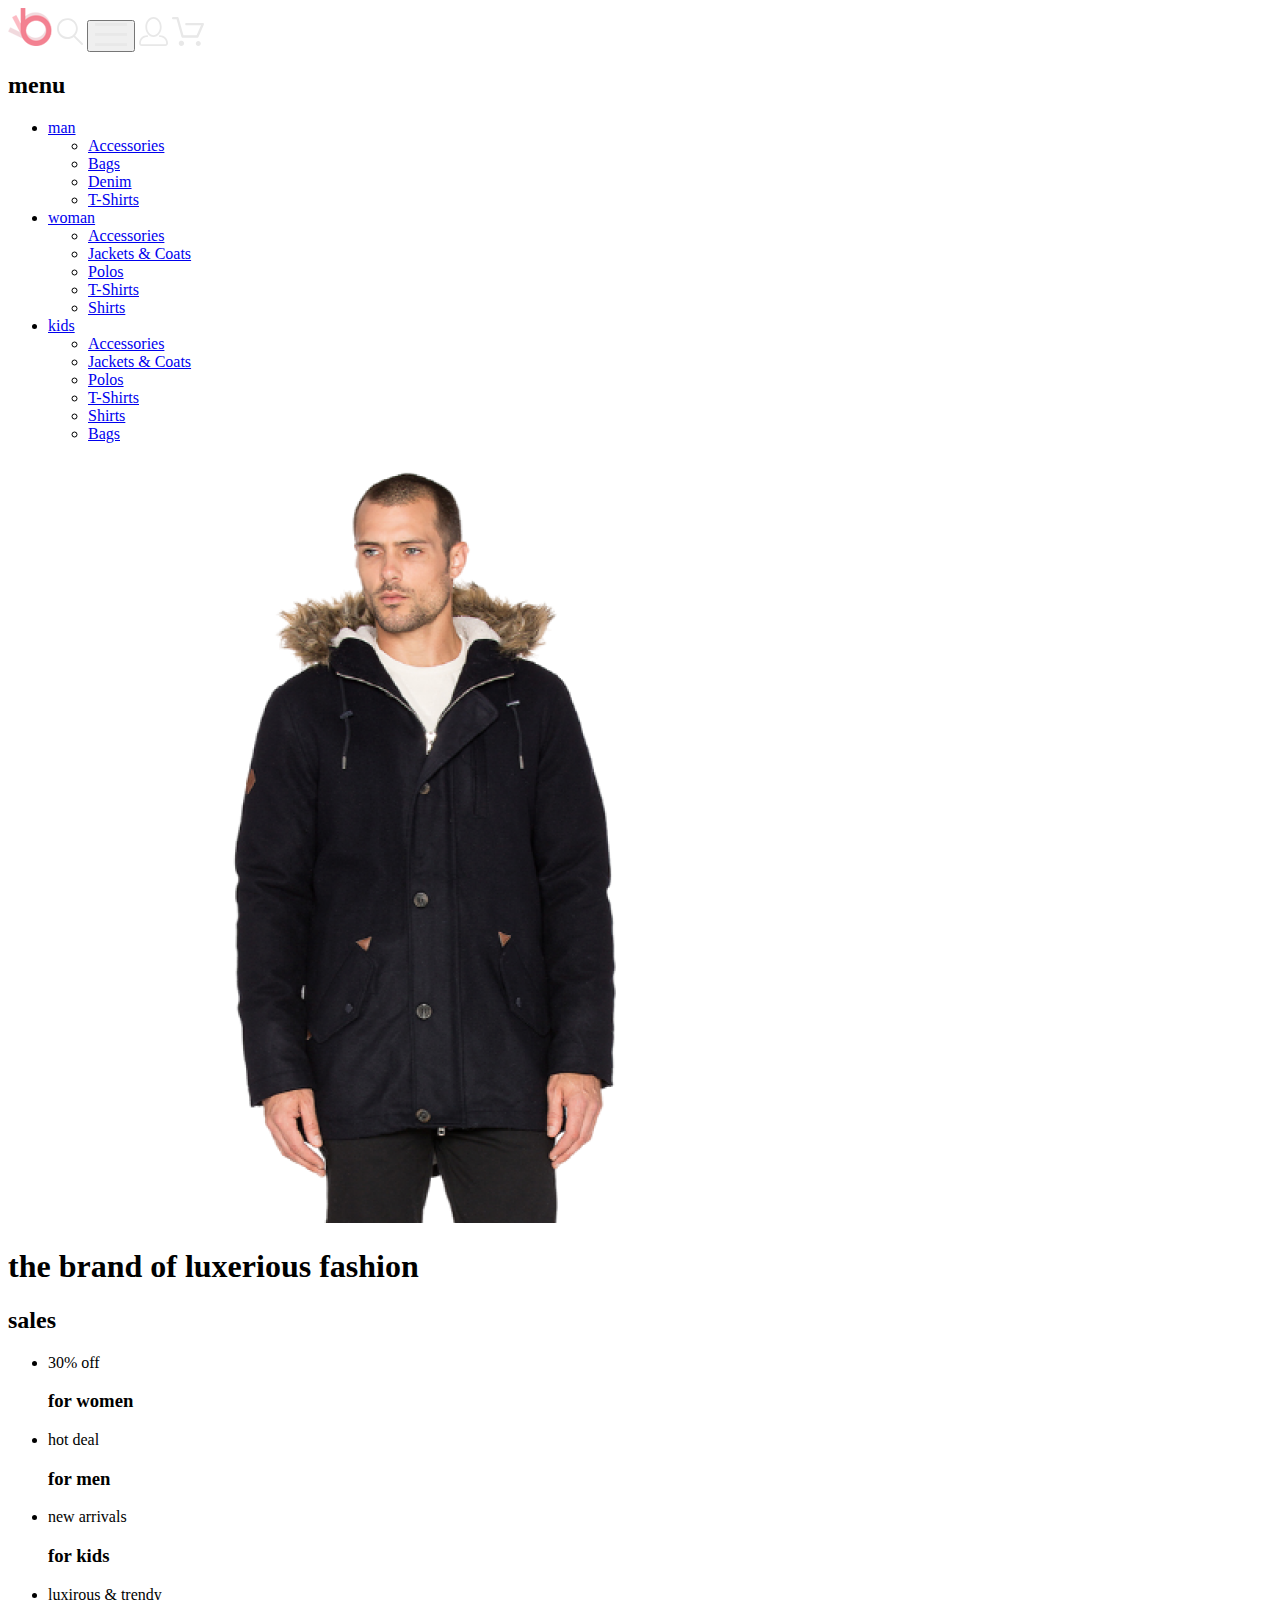
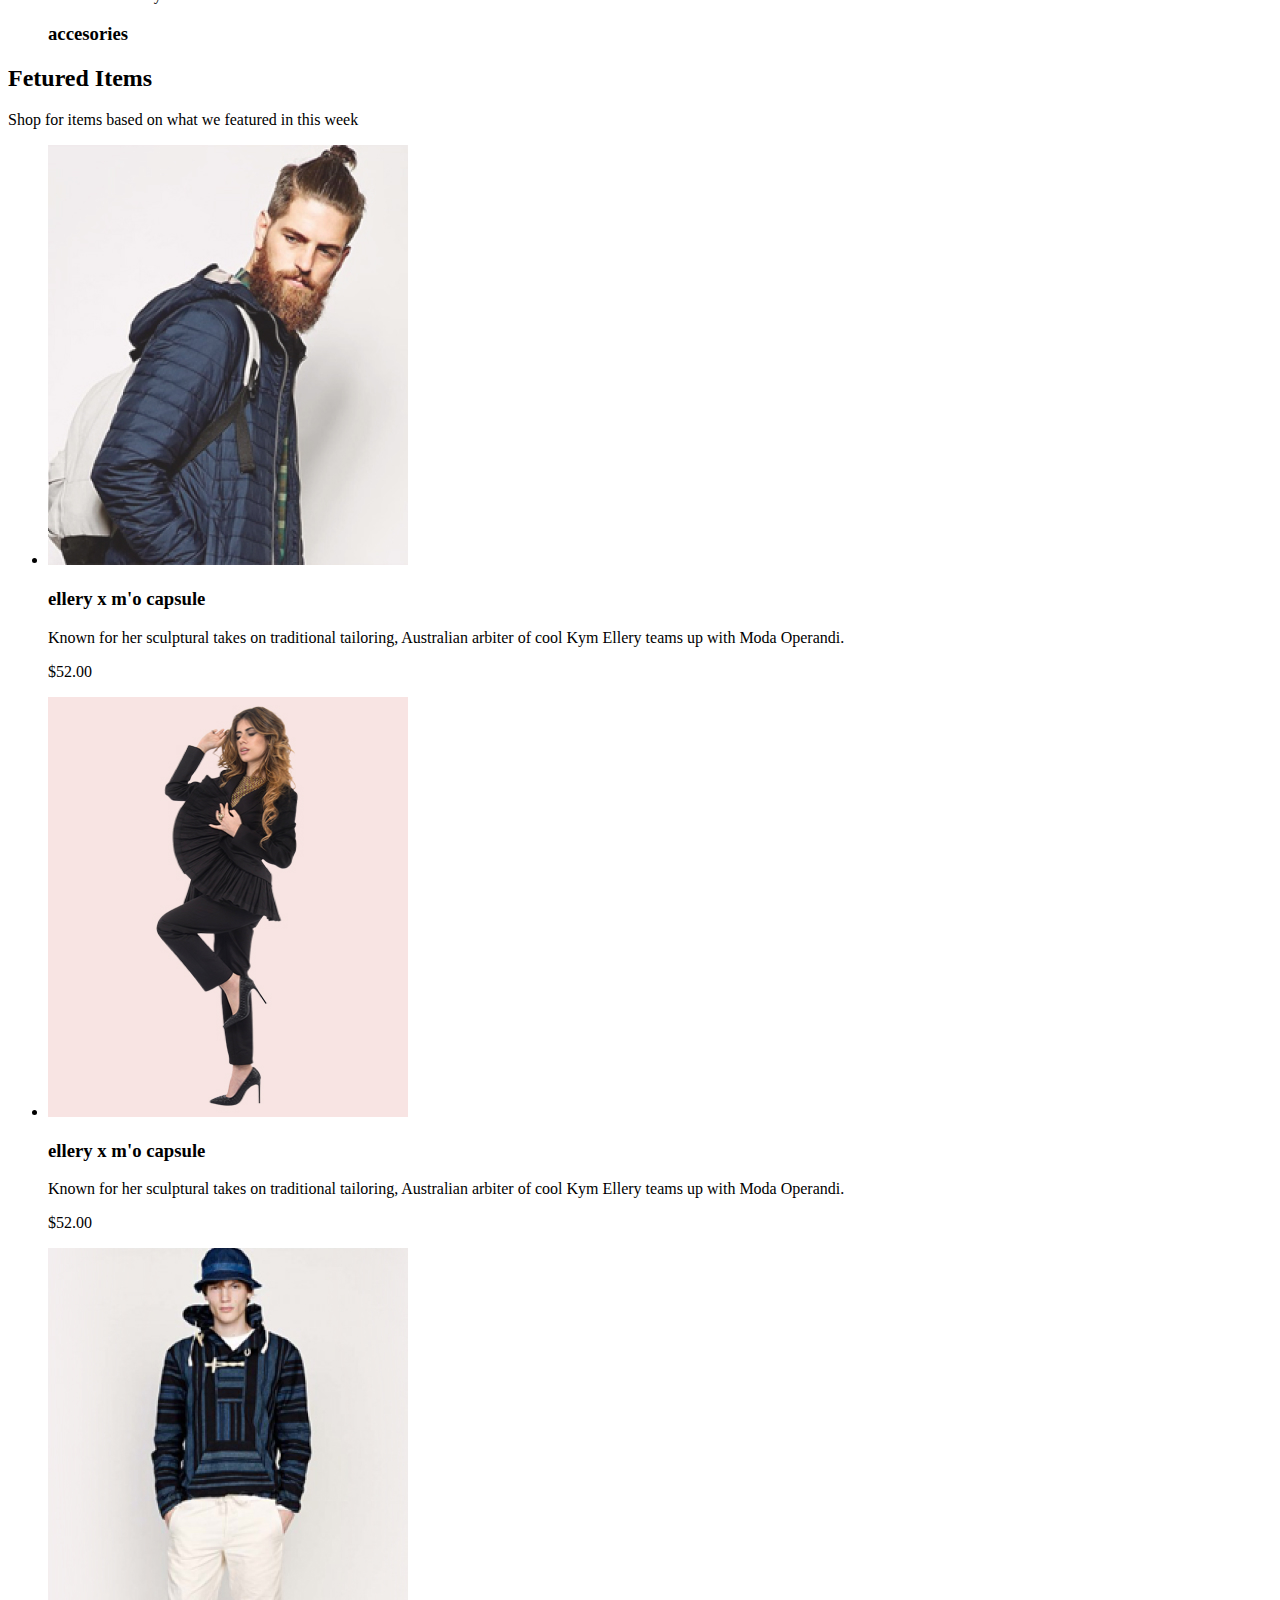
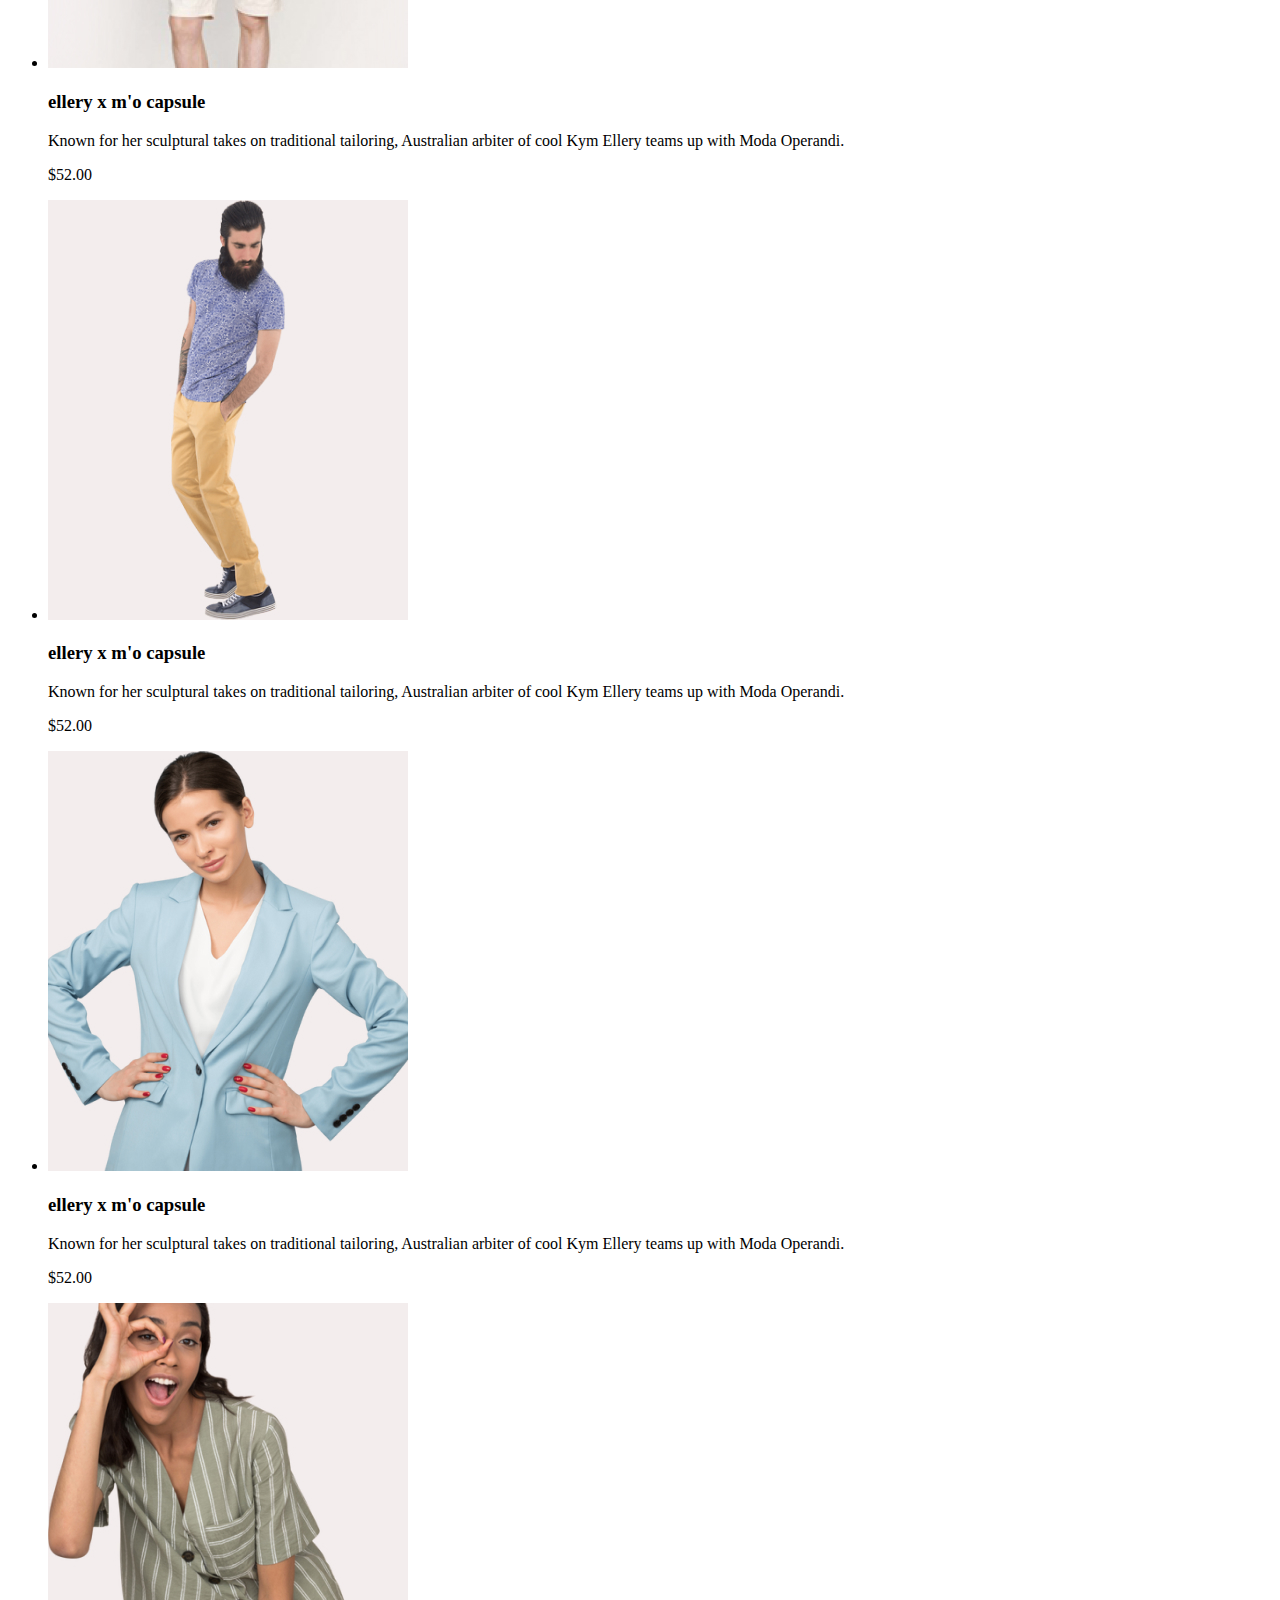
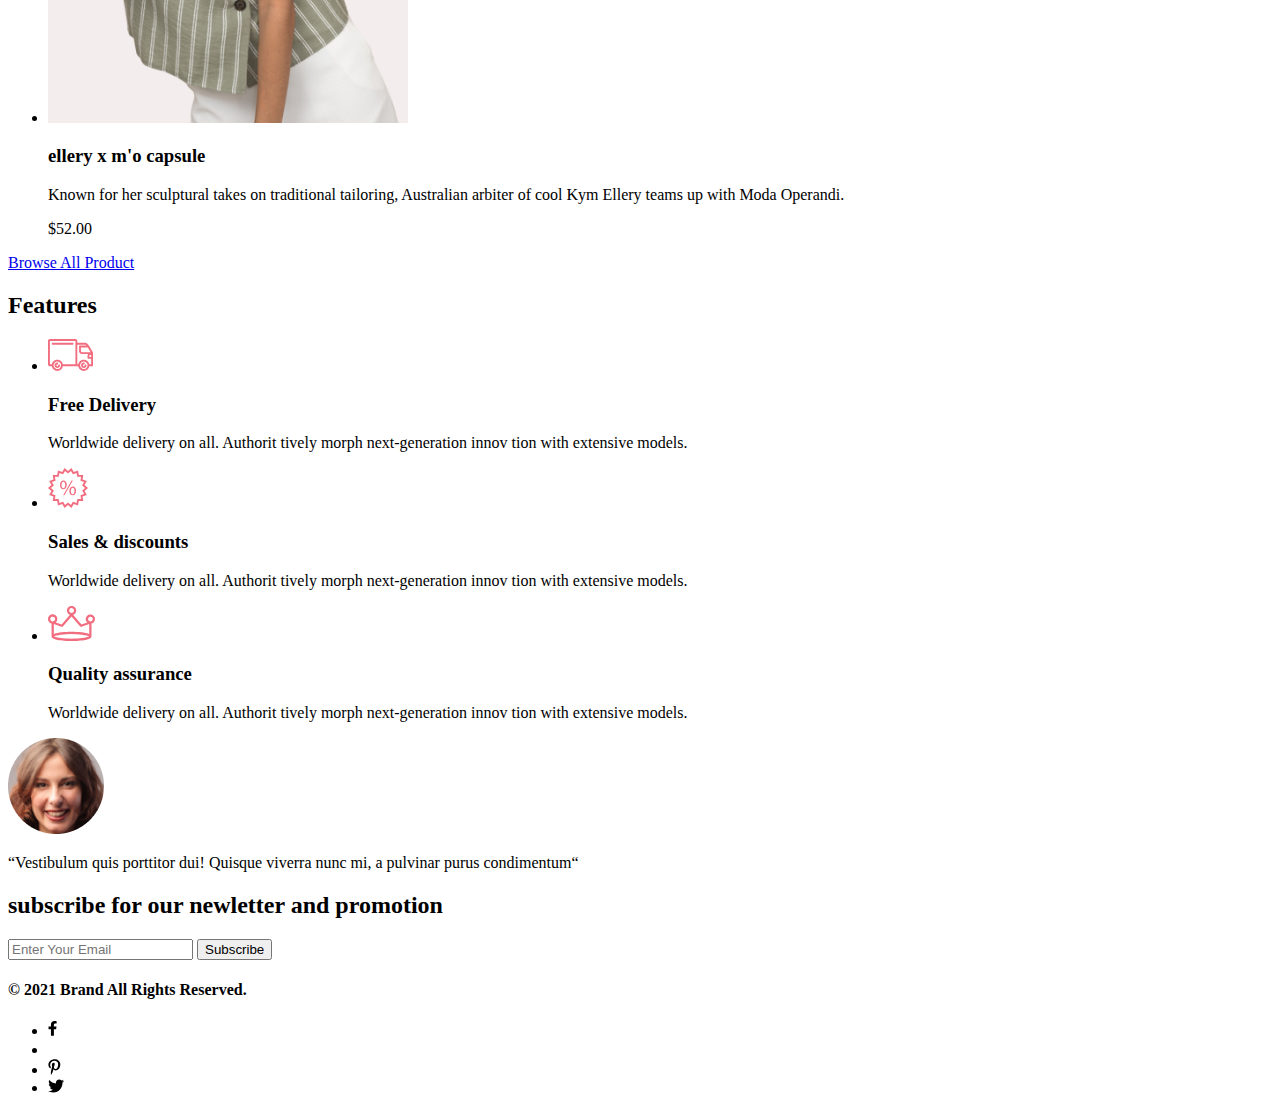
==== index.html @ 18d840ec "add html to index.html" ====
<!DOCTYPE html>
<html lang="en">
<head>
    <meta charset="UTF-8">
    <meta http-equiv="X-UA-Compatible" content="IE=edge">
    <meta name="viewport" content="width=device-width, initial-scale=1.0">
    <title>Document</title>
</head>
<body>

    <header>
        <a href="#"><img src="./img/main_logo.png" alt="logo"></a>
        <img src="./img/search-logo.svg" alt="loupe">
        <button><img src="./img/burger_logo.svg" alt="burger"></button>
        <a href="#"><img src="./img/person_logo.svg" alt="person"></a>
        <a href="#"><img src="./img/basket_logo.svg" alt="basket"></a>
        <nav>
            <h2>menu</h2>
            <ul>
                <li>
                    <a href="#">man</a>
                    <ul>
                        <li><a href="#">Accessories</a></li>
                        <li><a href="#">Bags</a></li>
                        <li><a href="#">Denim</a></li>
                        <li><a href="#">T-Shirts</a></li>
                    </ul>
                </li>
                <li>
                    <a href="#">woman</a>
                    <ul>
                        <li><a href="#">Accessories</a></li>
                        <li><a href="#">Jackets & Coats</a></li>
                        <li><a href="#">Polos</a></li>
                        <li><a href="#">T-Shirts</a></li>
                        <li><a href="#">Shirts</a></li>
                    </ul>
                </li>
                <li>
                    <a href="#">kids</a>
                    <ul>
                        <li><a href="#">Accessories</a></li>
                        <li><a href="#">Jackets & Coats</a></li>
                        <li><a href="#">Polos</a></li>
                        <li><a href="#">T-Shirts</a></li>
                        <li><a href="#">Shirts</a></li>
                        <li><a href="#">Bags</a></li>
                    </ul>
                </li>
            </ul>
        </nav>
    </header>

    <main>
        <section>
            <img src="./img/some_man.png" alt="man">
            <h1>the brand of luxerious fashion</h1>
        </section>
        <section>
            <h2>sales</h2>
            <ul>
                <li>
                    <p>30% off</p>
                    <h3>for women</h3>
                </li>
                <li>
                    <p>hot deal</p>
                    <h3>for men</h3>
                </li>
                <li>
                    <p>new arrivals</p>
                    <h3>for kids</h3>
                </li>
                <li>
                    <p>luxirous & trendy</p>
                    <h3>accesories</h3>
                </li>
            </ul>
        </section>
        <section>
            <h2>Fetured Items</h2>
            <p>Shop for items based on what we featured in this week</p>
            <ul>
                <li>
                    <img src="./img/product-1.jpeg" alt="product-1">
                    <h3>ellery x m'o capsule</h3>
                    <p>Known for her sculptural takes on traditional tailoring, Australian arbiter of cool Kym Ellery teams up with Moda Operandi.</p>
                    <p>$52.00</p>
                </li>
                <li>
                    <img src="./img/product-2.jpeg" alt="product-2">
                    <h3>ellery x m'o capsule</h3>
                    <p>Known for her sculptural takes on traditional tailoring, Australian arbiter of cool Kym Ellery teams up with Moda Operandi.</p>
                    <p>$52.00</p>
                </li>
                <li>
                    <img src="./img/product-3.jpeg" alt="product-3">
                    <h3>ellery x m'o capsule</h3>
                    <p>Known for her sculptural takes on traditional tailoring, Australian arbiter of cool Kym Ellery teams up with Moda Operandi.</p>
                    <p>$52.00</p>
                </li>
                <li>
                    <img src="./img/product-4.jpeg" alt="product-4">
                    <h3>ellery x m'o capsule</h3>
                    <p>Known for her sculptural takes on traditional tailoring, Australian arbiter of cool Kym Ellery teams up with Moda Operandi.</p>
                    <p>$52.00</p>
                </li>
                <li>
                    <img src="./img/product-5.jpeg" alt="product-5">
                    <h3>ellery x m'o capsule</h3>
                    <p>Known for her sculptural takes on traditional tailoring, Australian arbiter of cool Kym Ellery teams up with Moda Operandi.</p>
                    <p>$52.00</p>
                </li>
                <li>
                    <img src="./img/product-6.jpeg" alt="product-6">
                    <h3>ellery x m'o capsule</h3>
                    <p>Known for her sculptural takes on traditional tailoring, Australian arbiter of cool Kym Ellery teams up with Moda Operandi.</p>
                    <p>$52.00</p>
                </li>
            </ul>
            <a href="#">Browse All Product</a>
        </section>
        <section>
            <h2>Features</h2>
            <ul>
                <li>
                    <img src="./img/feature-1.svg" alt="feature-1">
                    <h3>Free Delivery</h3>
                    <p>Worldwide delivery on all. Authorit tively morph next-generation innov tion with extensive models.</p>
                </li>
                <li>
                    <img src="./img/feature-2.svg" alt="feature-2">
                    <h3>Sales & discounts</h3>
                    <p>Worldwide delivery on all. Authorit tively morph next-generation innov tion with extensive models.</p>
                </li>
                <li>
                    <img src="./img/feature-3.svg" alt="feature-3">
                    <h3>Quality assurance</h3>
                    <p>Worldwide delivery on all. Authorit tively morph next-generation innov tion with extensive models.</p>
                </li>
            </ul>
        </section>



    </main>

    <footer>
        <img src="./img/some-woman.png" alt="woman">
        <p>“Vestibulum quis porttitor dui! Quisque viverra nunc mi, a pulvinar purus condimentum“</p>
        <h2>subscribe for our newletter and promotion</h2>
        <form action="">
            <input type="e-mail" placeholder="Enter Your Email">
            <button>Subscribe</button>
        </form>
        <h4>© 2021  Brand  All Rights Reserved.</h4>
        <ul>
            <li>
                <a href="#"><img src="./img/fb-logo.svg" alt="facebook"></a>
            </li>
            <li>
                <a href="#"><img src="./img/inst-logo.svg" alt="instagram"></a>
            </li>
            <li>
                <a href="#"><img src="./img/pinterest-logo.svg" alt="pinterest"></a>
            </li>
            <li>
                <a href="#"><img src="./img/twitter-logo.svg" alt="tweetter"></a>
            </li>
        </ul>
    </footer>
</body>
</html>
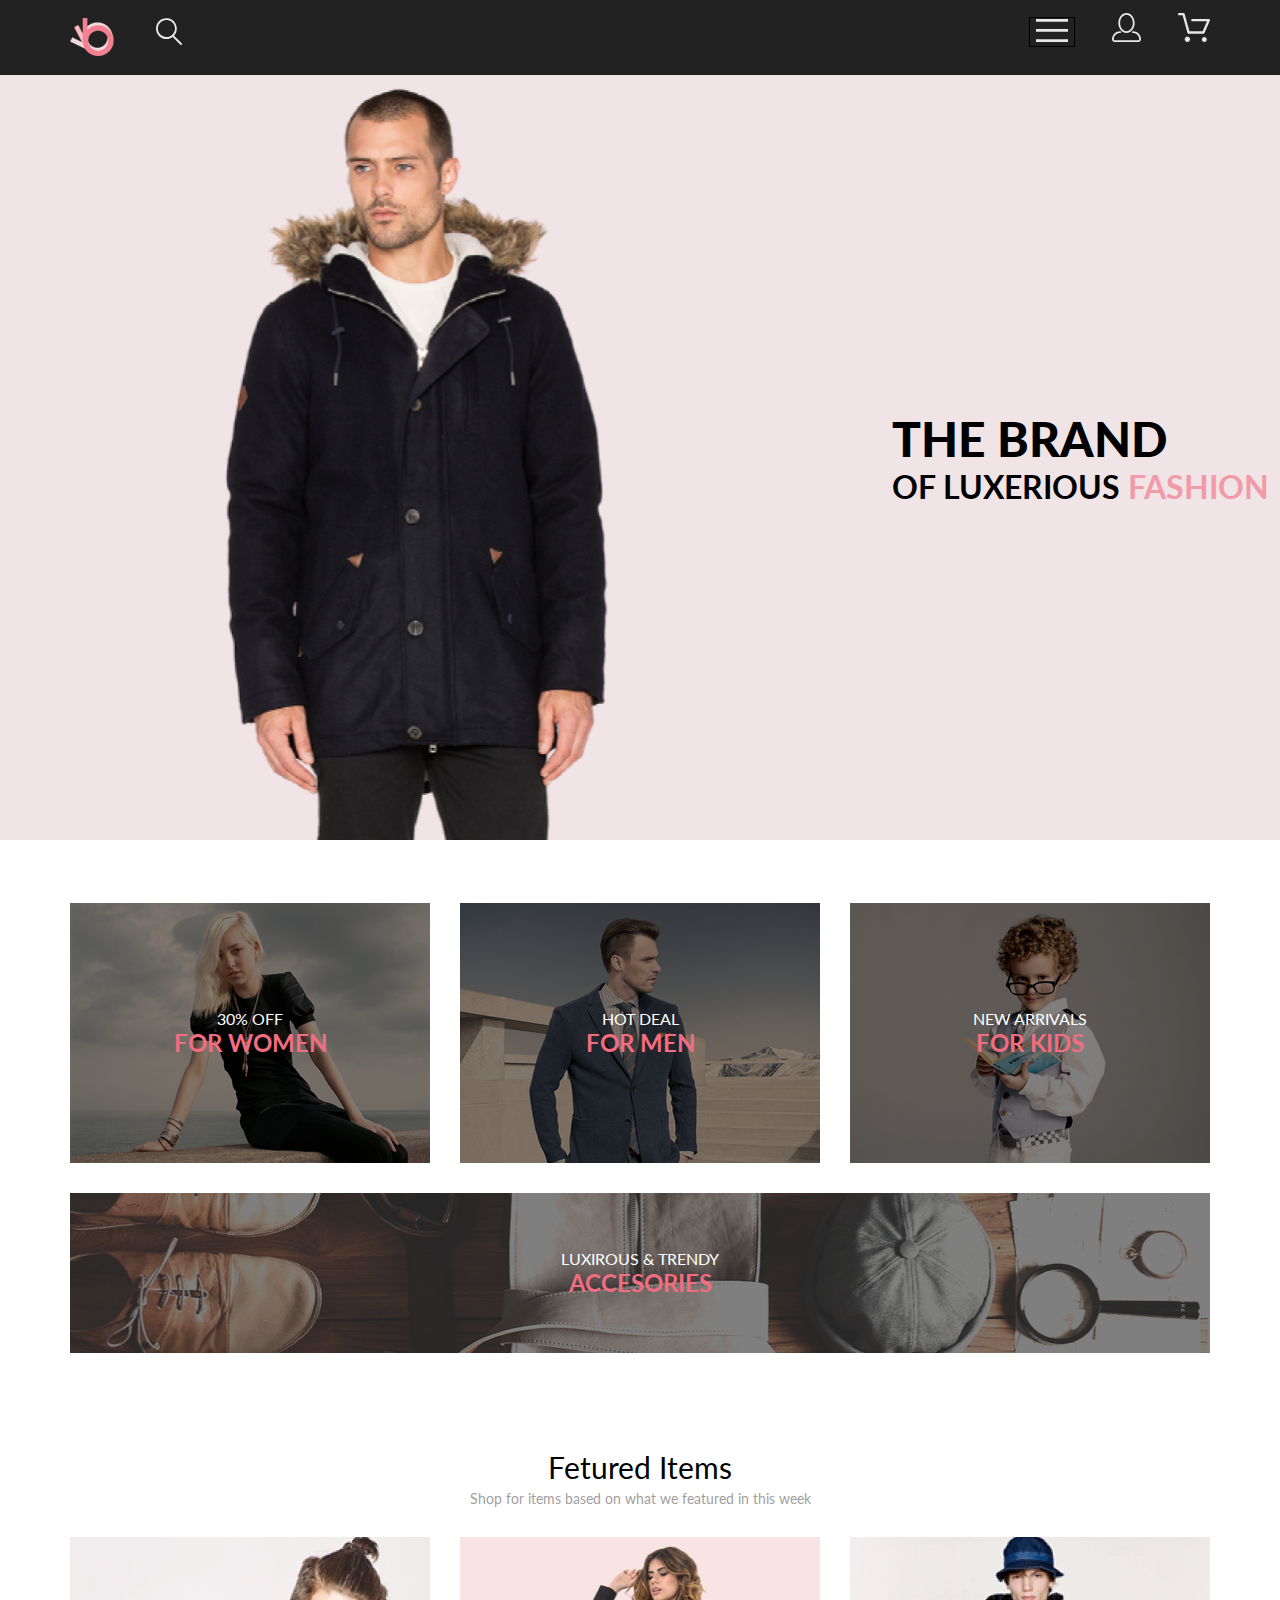
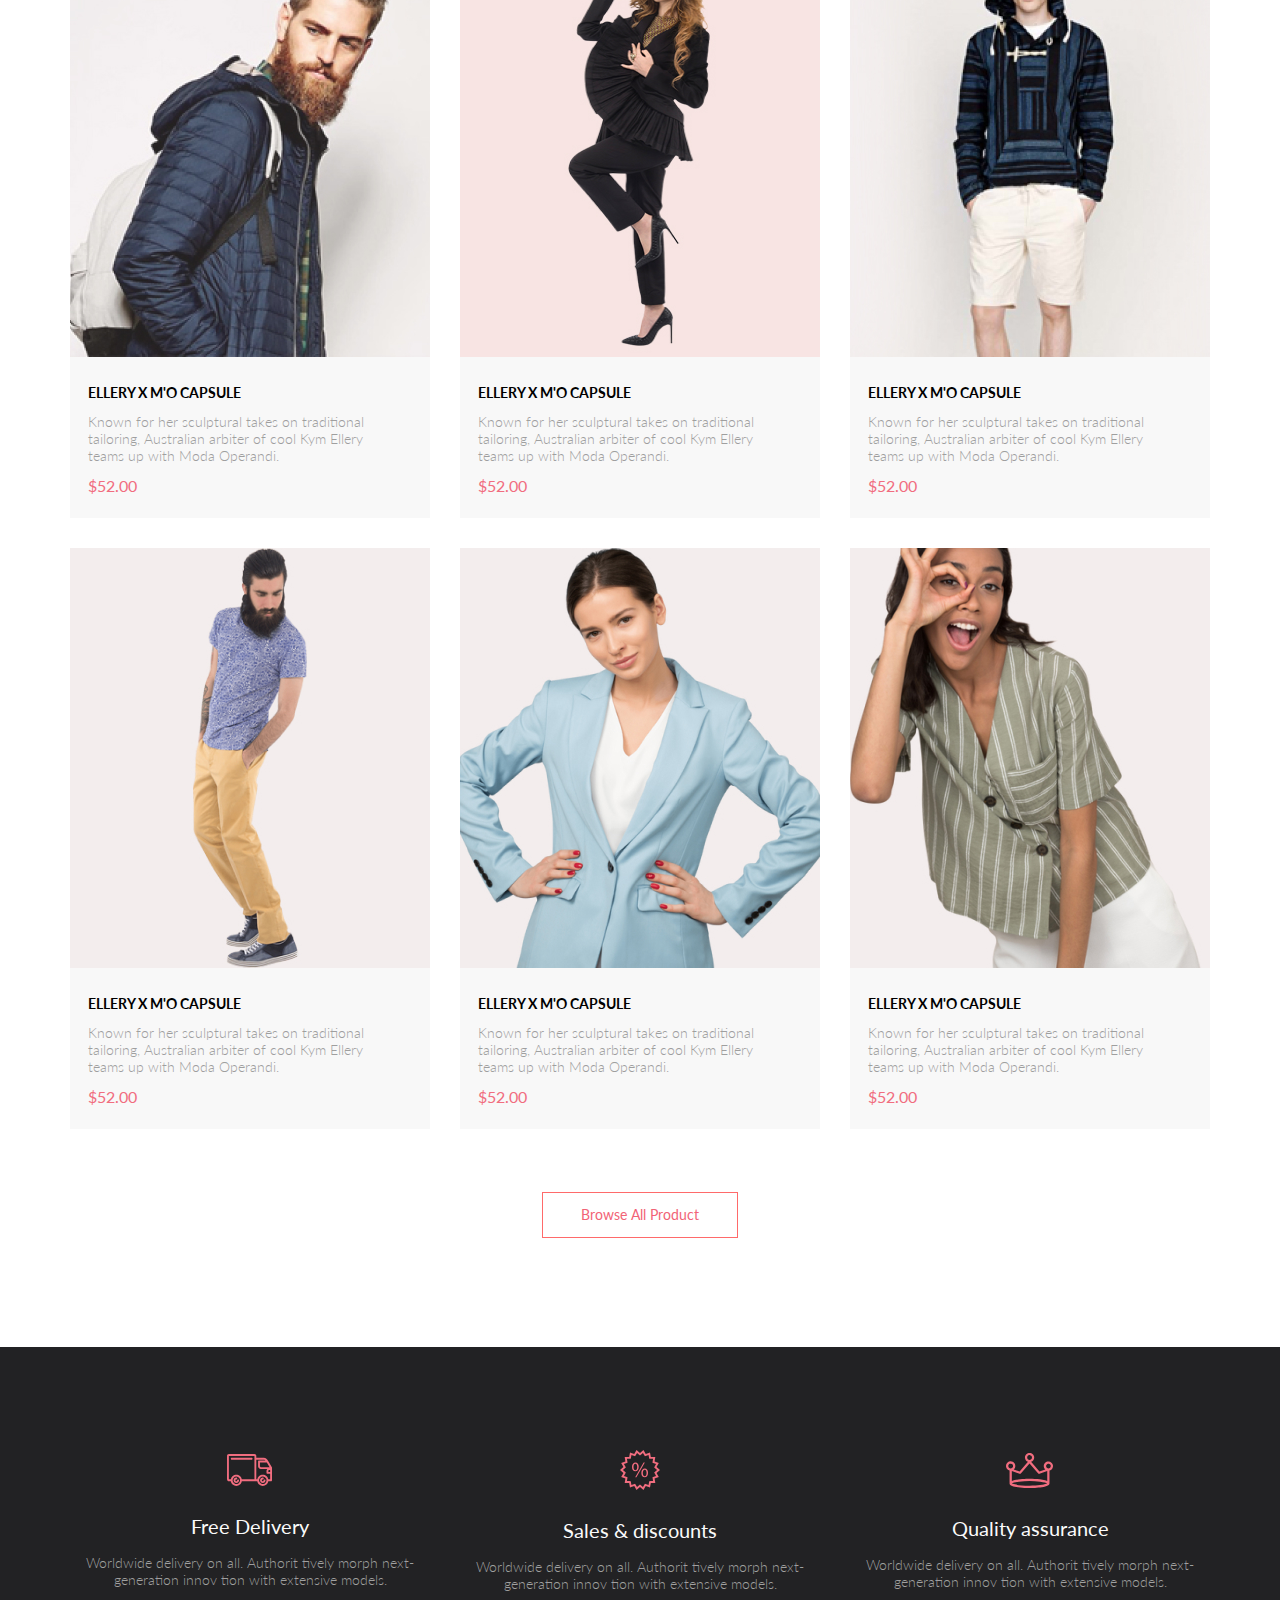
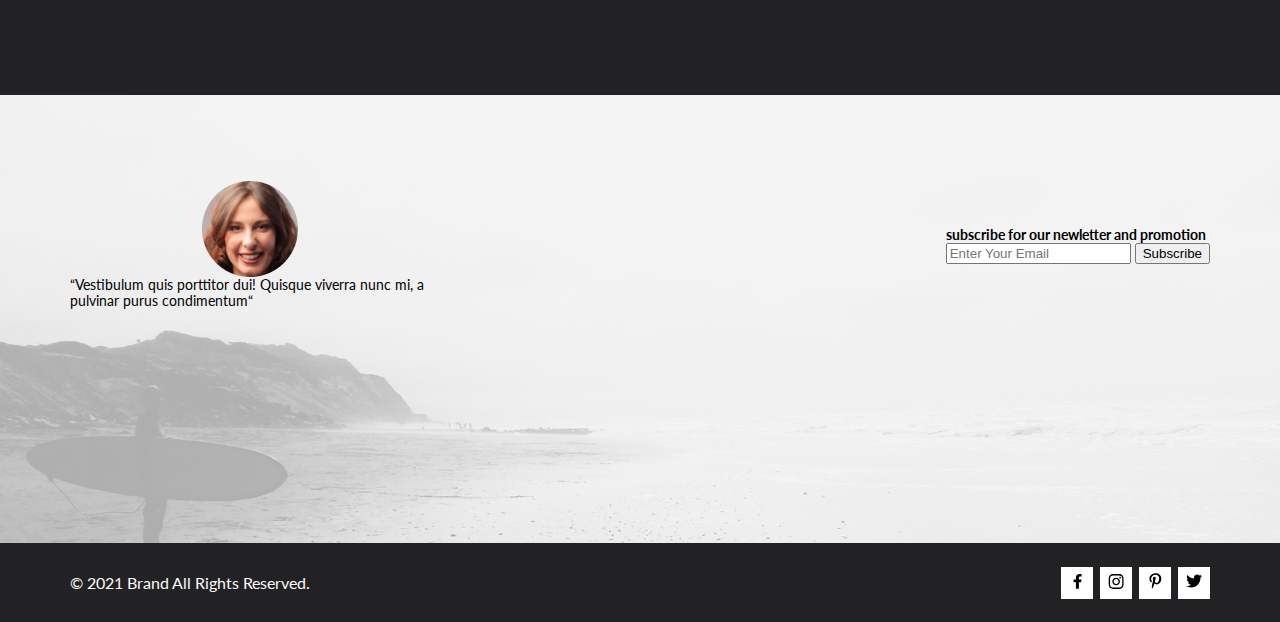
==== commit e32851d7: "add styles.css" ====
--- a/index.html
+++ b/index.html
@@ -5,25 +5,38 @@
     <meta http-equiv="X-UA-Compatible" content="IE=edge">
     <meta name="viewport" content="width=device-width, initial-scale=1.0">
     <title>Document</title>
+    <link rel="stylesheet" href="./CSS/reset.css">
+    <link rel="stylesheet" href="./CSS/style.css">
+    <link rel="preconnect" href="https://fonts.googleapis.com">
+    <link rel="preconnect" href="https://fonts.gstatic.com" crossorigin>
+    <link href="https://fonts.googleapis.com/css2?family=Lato:ital,wght@0,400;0,700;0,900;1,400&display=swap" rel="stylesheet">
 </head>
 <body>
 
-    <header>
-        <a href="#"><img src="./img/main_logo.png" alt="logo"></a>
-        <img src="./img/search-logo.svg" alt="loupe">
-        <button><img src="./img/burger_logo.svg" alt="burger"></button>
-        <a href="#"><img src="./img/person_logo.svg" alt="person"></a>
-        <a href="#"><img src="./img/basket_logo.svg" alt="basket"></a>
-        <nav>
-            <h2>menu</h2>
-            <ul>
-                <li>
-                    <a href="#">man</a>
-                    <ul>
-                        <li><a href="#">Accessories</a></li>
-                        <li><a href="#">Bags</a></li>
-                        <li><a href="#">Denim</a></li>
-                        <li><a href="#">T-Shirts</a></li>
+    <header class="header">
+        <div class="header__wrp container">
+            <div class="header__logo-form-wrp">
+                <a class="header__logo" href="#"><img src="./img/main_logo.png" alt="logo"></a>
+                <div class="header__search">
+                    <img src="./img/search-logo.svg" alt="loupe">
+                </div>
+            </div>
+            <div>
+                <button class="header__menu-btn"><img src="./img/burger_logo.svg" alt="burger"></button>
+                <a class="header__link" href="#"><img src="./img/person_logo.svg" alt="person"></a>
+                <a class="header__link" href="#"><img src="./img/basket_logo.svg" alt="basket"></a>    
+            </div>
+        </div>
+        <nav class="header__nav">
+            <h2 class="header__nav-tittle">menu</h2>
+            <ul class="header__nav-list">
+                <li class="header__nav-item nav-sub-item">
+                    <a class="nav-sub-item__link" href="#">man</a>
+                    <ul class="nav-sub-item__list">
+                        <li><a class="nav-sub-item__link" href="#">Accessories</a></li>
+                        <li><a class="nav-sub-item__link" href="#">Bags</a></li>
+                        <li><a class="nav-sub-item__link" href="#">Denim</a></li>
+                        <li><a class="nav-sub-item__link" href="#">T-Shirts</a></li>
                     </ul>
                 </li>
                 <li>
@@ -52,122 +65,153 @@
     </header>
 
     <main>
-        <section>
-            <img src="./img/some_man.png" alt="man">
-            <h1>the brand of luxerious fashion</h1>
-        </section>
-        <section>
-            <h2>sales</h2>
-            <ul>
-                <li>
-                    <p>30% off</p>
-                    <h3>for women</h3>
-                </li>
-                <li>
-                    <p>hot deal</p>
-                    <h3>for men</h3>
-                </li>
-                <li>
-                    <p>new arrivals</p>
-                    <h3>for kids</h3>
-                </li>
-                <li>
-                    <p>luxirous & trendy</p>
-                    <h3>accesories</h3>
-                </li>
-            </ul>
-        </section>
-        <section>
-            <h2>Fetured Items</h2>
-            <p>Shop for items based on what we featured in this week</p>
-            <ul>
-                <li>
-                    <img src="./img/product-1.jpeg" alt="product-1">
-                    <h3>ellery x m'o capsule</h3>
-                    <p>Known for her sculptural takes on traditional tailoring, Australian arbiter of cool Kym Ellery teams up with Moda Operandi.</p>
-                    <p>$52.00</p>
-                </li>
-                <li>
-                    <img src="./img/product-2.jpeg" alt="product-2">
-                    <h3>ellery x m'o capsule</h3>
-                    <p>Known for her sculptural takes on traditional tailoring, Australian arbiter of cool Kym Ellery teams up with Moda Operandi.</p>
-                    <p>$52.00</p>
-                </li>
-                <li>
-                    <img src="./img/product-3.jpeg" alt="product-3">
-                    <h3>ellery x m'o capsule</h3>
-                    <p>Known for her sculptural takes on traditional tailoring, Australian arbiter of cool Kym Ellery teams up with Moda Operandi.</p>
-                    <p>$52.00</p>
-                </li>
-                <li>
-                    <img src="./img/product-4.jpeg" alt="product-4">
-                    <h3>ellery x m'o capsule</h3>
-                    <p>Known for her sculptural takes on traditional tailoring, Australian arbiter of cool Kym Ellery teams up with Moda Operandi.</p>
-                    <p>$52.00</p>
-                </li>
-                <li>
-                    <img src="./img/product-5.jpeg" alt="product-5">
-                    <h3>ellery x m'o capsule</h3>
-                    <p>Known for her sculptural takes on traditional tailoring, Australian arbiter of cool Kym Ellery teams up with Moda Operandi.</p>
-                    <p>$52.00</p>
-                </li>
-                <li>
-                    <img src="./img/product-6.jpeg" alt="product-6">
-                    <h3>ellery x m'o capsule</h3>
-                    <p>Known for her sculptural takes on traditional tailoring, Australian arbiter of cool Kym Ellery teams up with Moda Operandi.</p>
-                    <p>$52.00</p>
-                </li>
-            </ul>
-            <a href="#">Browse All Product</a>
-        </section>
-        <section>
-            <h2>Features</h2>
-            <ul>
-                <li>
-                    <img src="./img/feature-1.svg" alt="feature-1">
-                    <h3>Free Delivery</h3>
-                    <p>Worldwide delivery on all. Authorit tively morph next-generation innov tion with extensive models.</p>
-                </li>
-                <li>
-                    <img src="./img/feature-2.svg" alt="feature-2">
-                    <h3>Sales & discounts</h3>
-                    <p>Worldwide delivery on all. Authorit tively morph next-generation innov tion with extensive models.</p>
-                </li>
-                <li>
-                    <img src="./img/feature-3.svg" alt="feature-3">
-                    <h3>Quality assurance</h3>
-                    <p>Worldwide delivery on all. Authorit tively morph next-generation innov tion with extensive models.</p>
-                </li>
-            </ul>
-        </section>
-
-
-
+        <section class="brand">
+            <img class="brand__img" src="./img/some_man.png" alt="man" width="800px" height="765">
+            <div class="brand__title-wrp">
+                <h1 class="brand__title">the brand <span class="brand__subtitle">of luxerious <span class="brand__subtitle-pink">fashion</span></span></h1>
+            </div>
+        </section>
+        <section class="sales container">
+            <h2 class="visually-hidden">sales</h2>
+            <ul class="sales__list">
+                <li class="sales__item sales__item--woman">
+                    <p class="sales__item-offer">30% off</p>
+                    <h3 class="sales__item-chapter">for women</h3>
+                </li>
+                <li class="sales__item sales__item--man">
+                    <p class="sales__item-offer">hot deal</p>
+                    <h3 class="sales__item-chapter">for men</h3>
+                </li>
+                <li class="sales__item sales__item--kids">
+                    <p class="sales__item-offer">new arrivals</p>
+                    <h3 class="sales__item-chapter">for kids</h3>
+                </li>
+                <li class="sales__item sales__item--accesories">
+                    <p class="sales__item-offer">luxirous & trendy</p>
+                    <h3 class="sales__item-chapter">accesories</h3>
+                </li>
+            </ul>
+        </section>
+        <section class="products container">
+            <h2 class="products__title">Fetured Items</h2>
+            <p class="products__subtitle">Shop for items based on what we featured in this week</p>
+            <ul class="products__list">
+                <li class="products__item">
+                    <img class="products__item-img" src="./img/product-1.jpeg" alt="product-1">
+                    <div class="produts__description">
+                        <h3 class="products__item-title">ellery x m'o capsule</h3>
+                        <p class="products__item-text">Known for her sculptural takes on traditional tailoring, Australian arbiter of cool Kym Ellery teams up with Moda Operandi.</p>
+                        <p class="products__item-price">$52.00</p>
+                    </div>
+
+                </li>
+                <li class="products__item">
+                    <img class="products__item-img" src="./img/product-2.jpeg" alt="product-2">
+                    <div class="produts__description">
+                        <h3 class="products__item-title">ellery x m'o capsule</h3>
+                        <p class="products__item-text">Known for her sculptural takes on traditional tailoring, Australian arbiter of cool Kym Ellery teams up with Moda Operandi.</p>
+                        <p class="products__item-price">$52.00</p>
+                    </div>
+                </li>
+                <li class="products__item">
+                    <img class="products__item-img" src="./img/product-3.jpeg" alt="product-3">
+                    <div class="produts__description">
+                        <h3 class="products__item-title">ellery x m'o capsule</h3>
+                        <p class="products__item-text">Known for her sculptural takes on traditional tailoring, Australian arbiter of cool Kym Ellery teams up with Moda Operandi.</p>
+                        <p class="products__item-price">$52.00</p>
+                    </div>
+                </li>
+                <li class="products__item">
+                    <img class="products__item-img" src="./img/product-4.jpeg" alt="product-4">
+                    <div class="produts__description">
+                        <h3 class="products__item-title">ellery x m'o capsule</h3>
+                        <p class="products__item-text">Known for her sculptural takes on traditional tailoring, Australian arbiter of cool Kym Ellery teams up with Moda Operandi.</p>
+                        <p class="products__item-price">$52.00</p>
+                    </div>
+                </li>
+                <li class="products__item">
+                    <img class="products__item-img" src="./img/product-5.jpeg" alt="product-5">
+                    <div class="produts__description">
+                        <h3 class="products__item-title">ellery x m'o capsule</h3>
+                        <p class="products__item-text">Known for her sculptural takes on traditional tailoring, Australian arbiter of cool Kym Ellery teams up with Moda Operandi.</p>
+                        <p class="products__item-price">$52.00</p>
+                    </div>
+                </li>
+                <li class="products__item">
+                    <img class="products__item-img" src="./img/product-6.jpeg" alt="product-6">
+                    <div class="produts__description">
+                        <h3 class="products__item-title">ellery x m'o capsule</h3>
+                        <p class="products__item-text">Known for her sculptural takes on traditional tailoring, Australian arbiter of cool Kym Ellery teams up with Moda Operandi.</p>
+                        <p class="products__item-price">$52.00</p>
+                    </div>
+                </li>
+            </ul>
+            <div class="products__btn">
+                <a class="products__link" href="#">Browse All Product</a>
+            </div>
+
+        </section>
+        <section class="features">
+            <h2 class="visually-hidden">Features</h2>
+            <ul class="features__list container">
+                <li class="features__item">
+                    <img class="features__img" src="./img/feature-1.svg" alt="feature-1">
+                    <h3 class="features__title">Free Delivery</h3>
+                    <p class="features__text">Worldwide delivery on all. Authorit tively morph next-generation innov tion with extensive models.</p>
+                </li>
+                <li class="features__item">
+                    <img class="features__img" src="./img/feature-2.svg" alt="feature-2">
+                    <h3 class="features__title">Sales & discounts</h3>
+                    <p class="features__text">Worldwide delivery on all. Authorit tively morph next-generation innov tion with extensive models.</p>
+                </li>
+                <li class="features__item">
+                    <img class="features__img" src="./img/feature-3.svg" alt="feature-3">
+                    <h3 class="features__title">Quality assurance</h3>
+                    <p class="features__text">Worldwide delivery on all. Authorit tively morph next-generation innov tion with extensive models.</p>
+                </li>
+            </ul>
+        </section>
     </main>
 
     <footer>
-        <img src="./img/some-woman.png" alt="woman">
-        <p>“Vestibulum quis porttitor dui! Quisque viverra nunc mi, a pulvinar purus condimentum“</p>
-        <h2>subscribe for our newletter and promotion</h2>
-        <form action="">
-            <input type="e-mail" placeholder="Enter Your Email">
-            <button>Subscribe</button>
-        </form>
-        <h4>© 2021  Brand  All Rights Reserved.</h4>
-        <ul>
-            <li>
-                <a href="#"><img src="./img/fb-logo.svg" alt="facebook"></a>
-            </li>
-            <li>
-                <a href="#"><img src="./img/inst-logo.svg" alt="instagram"></a>
-            </li>
-            <li>
-                <a href="#"><img src="./img/pinterest-logo.svg" alt="pinterest"></a>
-            </li>
-            <li>
-                <a href="#"><img src="./img/twitter-logo.svg" alt="tweetter"></a>
-            </li>
-        </ul>
+        <div class="footer__top">
+            <div class="footer__top-wrap container">
+                <div class="footer__review">
+                    <img src="./img/some-woman.png" alt="woman">
+                    <p class="footer__review-text">“Vestibulum quis porttitor dui! Quisque viverra nunc mi, a pulvinar purus condimentum“</p>
+                </div>
+                <div class="footer__form">
+                    <h2>subscribe for our newletter and promotion</h2>
+                    <form action="">
+                        <input type="e-mail" placeholder="Enter Your Email">
+                        <button>Subscribe</button>
+                    </form>
+                </div>
+            </div>
+        </div>
+
+        <div class="footer__bottom">
+            <div class="footer__bottom-wrap container">
+                <h4 class="footer__copy-text">© 2021  Brand  All Rights Reserved.</h4>
+                <ul class="social__list">
+                    <li class="social__link">
+                        <a href="#"><img src="./img/fb-logo.svg" alt="facebook"></a>
+                    </li>
+                    <li class="social__link">
+                        <a href="#"><img src="./img/inst-logo.svg" alt="instagram"></a>
+                    </li>
+                    <li class="social__link">
+                        <a href="#"><img src="./img/pinterest-logo.svg" alt="pinterest"></a>
+                    </li>
+                    <li class="social__link">
+                        <a href="#"><img src="./img/twitter-logo.svg" alt="tweetter"></a>
+                    </li>
+                </ul>
+            </div>
+
+        </div>
+
+
     </footer>
 </body>
 </html>--- a/CSS/style.css
+++ b/CSS/style.css
@@ -0,0 +1,361 @@
+:root {
+    --black: #222222;
+    --pink-bgc: #F1E4E6;
+    --pink-color: #F09BA7;
+    --gray-text: #9F9F9F;
+    --gray-bgc: #F8F8F8;
+    --pink-price: #F16D7F;
+    --pink-products__link: #F26376;
+    --pink-products__btn-border : #FF6A6A;
+}
+
+body {
+    font-family: 'Lato';
+    font-style: normal;
+    font-size: 14px;
+    line-height: 16px;
+}
+
+.container {
+    max-width: 1140px;
+    margin: 0 auto;
+}
+
+.visually-hidden {
+    position: absolute;
+    white-space: nowrap;
+    width: 1px;
+    height: 1px;
+    overflow: hidden;
+    border: 0;
+    padding: 0;
+    clip: rect(0 0 0 0);
+    clip-path: inset(50%);
+    margin: -1px;
+}
+
+.header__nav {
+    display: none;
+}
+
+/* стили header */
+
+.header {
+    background-color: var(--black);
+    min-height: 75px;
+}
+
+.header__wrp {
+    display: flex;
+    justify-content: space-between;
+    align-items: center;
+}
+
+.header__logo-form-wrp {
+    display: flex;
+    padding-top: 18px;
+}
+
+.header__search {
+    margin-left: 41px;
+}
+
+.header__link {
+    margin-left: 33px;
+    text-decoration: none;
+}
+
+.header__menu-btn {
+    border: 1px solid;
+    background-color: transparent;
+}
+
+/* section brand */
+
+.brand {
+    display: flex;
+    background-color: var(--pink-bgc);
+    margin-bottom: 63px;
+}
+
+.brand__title-wrp {
+    flex-grow: 1;
+    display: flex;
+    align-items: center;
+    padding-left: 92px;
+}
+
+.brand__title {
+font-size: 48px;
+font-weight: 900;
+line-height: 58px;
+text-transform: uppercase;
+}
+
+.brand__subtitle {
+    font-size: 32px;
+    font-style: normal;
+    font-weight: 700;
+    line-height: 38px;
+    display: block;
+}
+
+.brand__subtitle-pink {
+    color: var(--pink-color)
+}
+
+/* section sales */
+
+.sales__list {
+    display: flex;
+    justify-content: space-between;
+    flex-wrap: wrap;
+    margin-bottom: 96px;
+}
+
+.sales__item {
+    width: 360px;
+    height: 260px;
+    display: flex;
+    flex-direction: column;
+    align-items: center;
+    justify-content: center;
+    position: relative;
+}
+
+.sales__item::after {
+    content: '';
+    position: absolute;
+    top: 0;
+    left: 0;
+    right: 0;
+    bottom: 0;
+    background: rgba(0,0,0,.5);
+    z-index: 2;
+}
+
+.sales__item--woman {
+    background-image: url(../img/category_for_women.png);
+}
+
+.sales__item--man {
+    background-image: url(../img/category_for_men.png);
+}
+
+.sales__item--kids {
+    background-image: url(../img/category_for_kids.png);
+}
+
+.sales__item--accesories {
+    background-image: url(../img/category_accesories.png);
+    background-repeat: no-repeat;
+    margin-top: 30px;
+    width: 100%;
+    height: 160px;
+}
+
+.sales__item-offer {
+    font-size: 16px;
+    font-style: normal;
+    font-weight: 400;
+    line-height: 19px;
+    color: #FFFFFF;
+    text-transform: uppercase;
+    position: relative;
+    z-index: 3;
+}
+
+.sales__item-chapter {
+    font-size: 24px;
+    font-weight: 700;
+    line-height: 29px;
+    color: var(--pink-price);
+    text-transform: uppercase;
+    position: relative;
+    z-index: 3;
+}
+
+/* section products */
+
+.products__title {
+    font-size: 30px;
+    font-weight: 400;
+    line-height: 36px;
+    text-align: center;
+    margin-bottom: 6px;
+}
+
+.products__subtitle {
+    font-weight: 400;
+    text-align: center;
+    color: var(--gray-text)
+}
+
+.products__list {
+
+    display: flex;
+    flex-wrap: wrap;
+    justify-content: space-between;
+    margin-bottom: 63px;
+}
+
+.products__item {
+    width: 360px;
+    height: 581px;
+    margin-top: 30px;
+    background-color: var(--gray-bgc);
+}
+
+.produts__description {
+    padding: 25px 28px 20px 18px;
+}
+
+.products__item-title {
+    text-transform: uppercase;
+}
+
+.products__item-text {
+    margin-top: 12px;
+    color: var(--gray-text);
+    font-size: 14px;
+    font-weight: 300;
+    line-height: 17px;
+
+}
+
+.products__item-price {
+    margin-top: 12px;
+    color: var(--pink-price);
+    font-size: 16px;
+    font-weight: 400;
+    line-height: 19px;
+}
+
+.products__btn {
+    margin-bottom: 109px;
+    display: flex;
+}
+
+.products__link {
+    border: 1px solid #FF6A6A;
+    padding: 14px 38px;
+    color: var(--pink-products__link);
+    text-decoration: none;
+    margin: 0 auto;
+}
+
+/* section features */
+
+.features {
+    background-color: #222224;
+}
+
+.features__list {
+    display: flex;
+    justify-content: space-between;
+}
+
+.features__item {
+    max-width: 360px;
+    display: flex;
+    flex-direction: column;
+    justify-content: center;
+    align-items: center;
+    padding: 103px 0;
+}
+
+.features__img {
+    margin-bottom: 28px;
+}
+
+.features__title {
+    font-size: 20px;
+    font-weight: 400;
+    line-height: 24px;
+    text-align: center;
+    color: #FBFBFB;
+    margin-bottom: 16px;
+}
+
+.features__text {
+    font-size: 14px;
+    font-style: normal;
+    font-weight: 300;
+    line-height: 17px;
+    text-align: center;
+    color: var(--gray-text);
+
+}
+
+/* footer */
+
+.footer__top {
+    min-height: 448px;
+    background-image: url(../img/footer_img.png);
+    background-repeat: no-repeat;
+    background-position: center;
+    /* display: flex;
+    align-items: center;
+    justify-content: space-between; 
+    пытаюсь спозиционировать женщину и отзыв, но не выходит*/
+}
+
+.footer__top-wrap {
+    display: flex;
+    justify-content: space-between;
+    align-items: center;
+    padding-top: 86px;
+
+}
+
+.footer__review {
+    width: 360px;
+    display: flex;
+    flex-direction: column;
+    align-items: center;
+}
+
+
+.footer__form {
+    display: flex;
+    flex-direction: column;
+    justify-content: center
+}
+
+
+
+
+
+.footer__bottom {
+    background-color: #222224;
+    height: 79px;
+}
+
+.footer__bottom-wrap {
+    display: flex;
+    justify-content: space-between;
+    align-items: center;
+}
+
+.footer__copy-text {
+    font-size: 16px;
+    font-weight: 400;
+    line-height: 19px;
+    color: #FBFBFB;
+    padding: 30px 0;
+}
+
+.social__list {
+    display: flex;
+}
+
+.social__link {
+    width: 32px;
+    height: 32px;
+    font-style: normal;
+    background-color: #fff;
+    margin-left: 7px;
+    display: flex;
+    justify-content: center;
+    align-items: center;
+}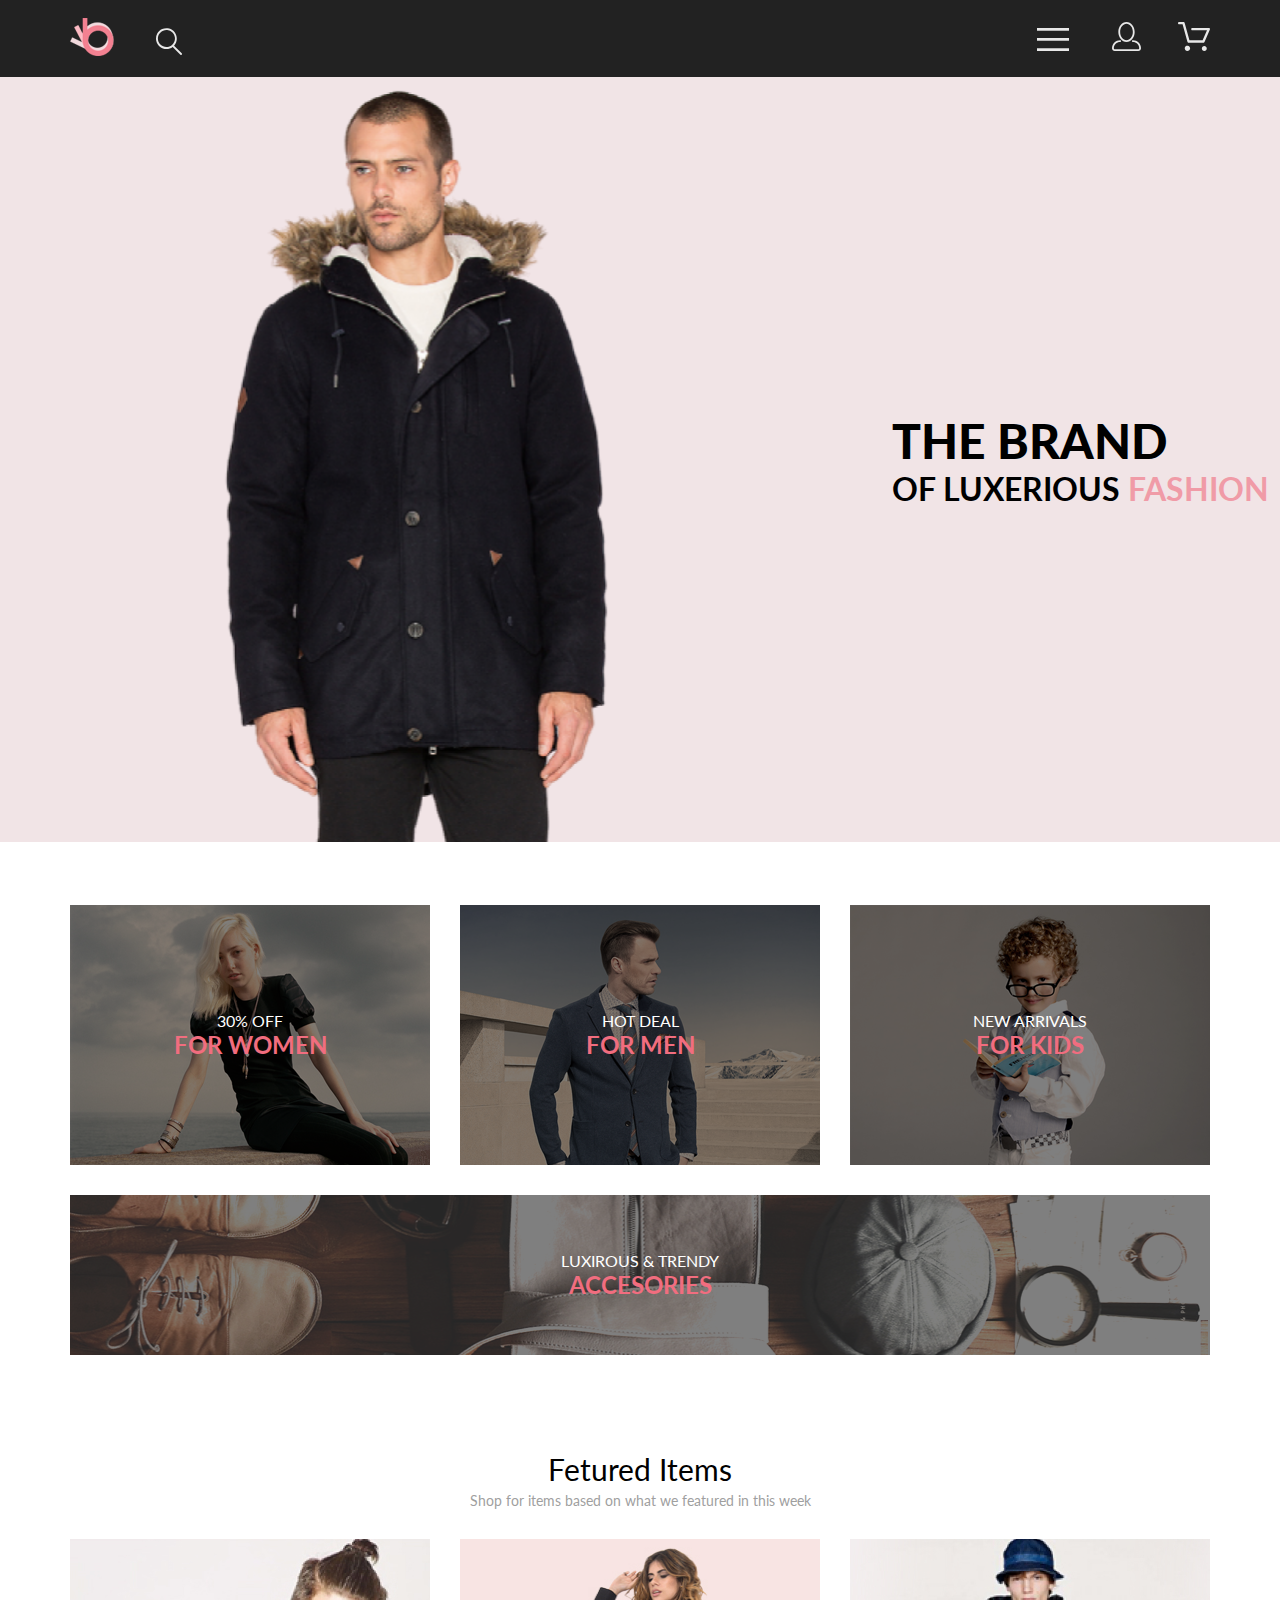
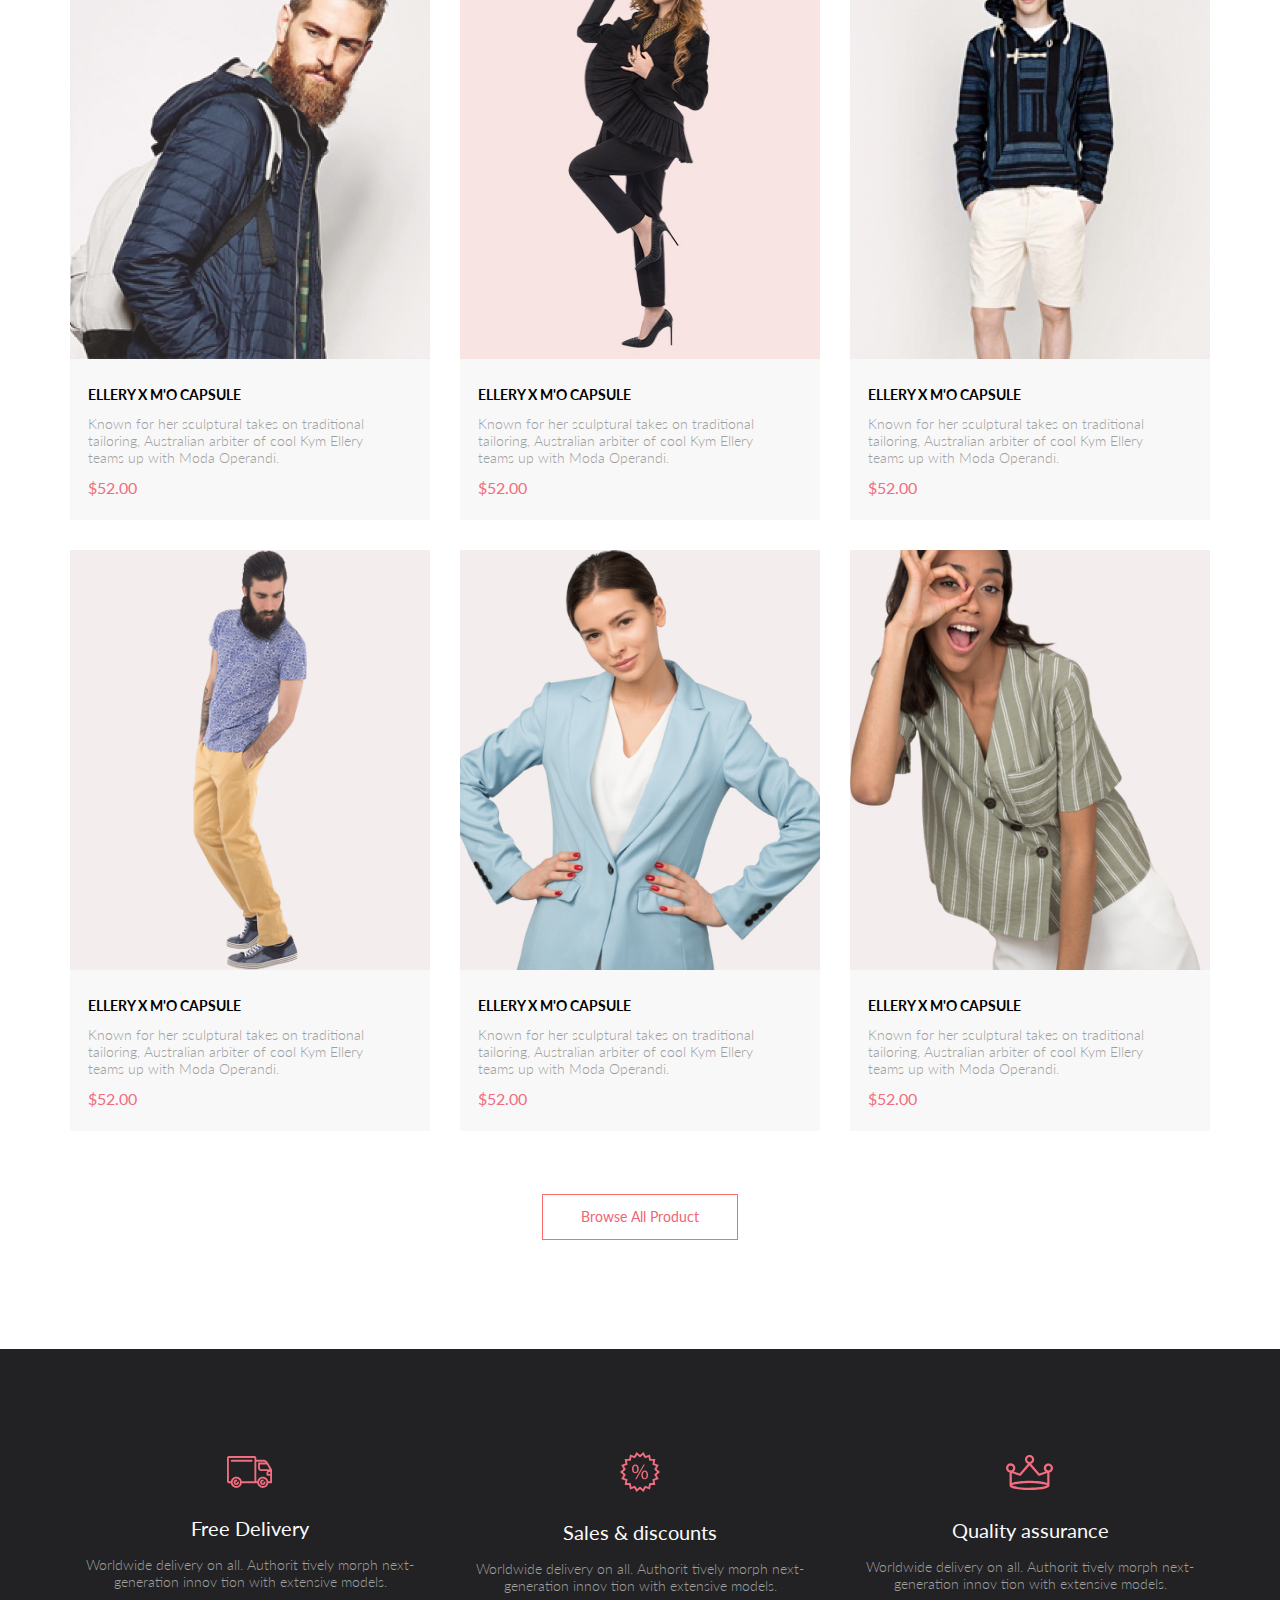
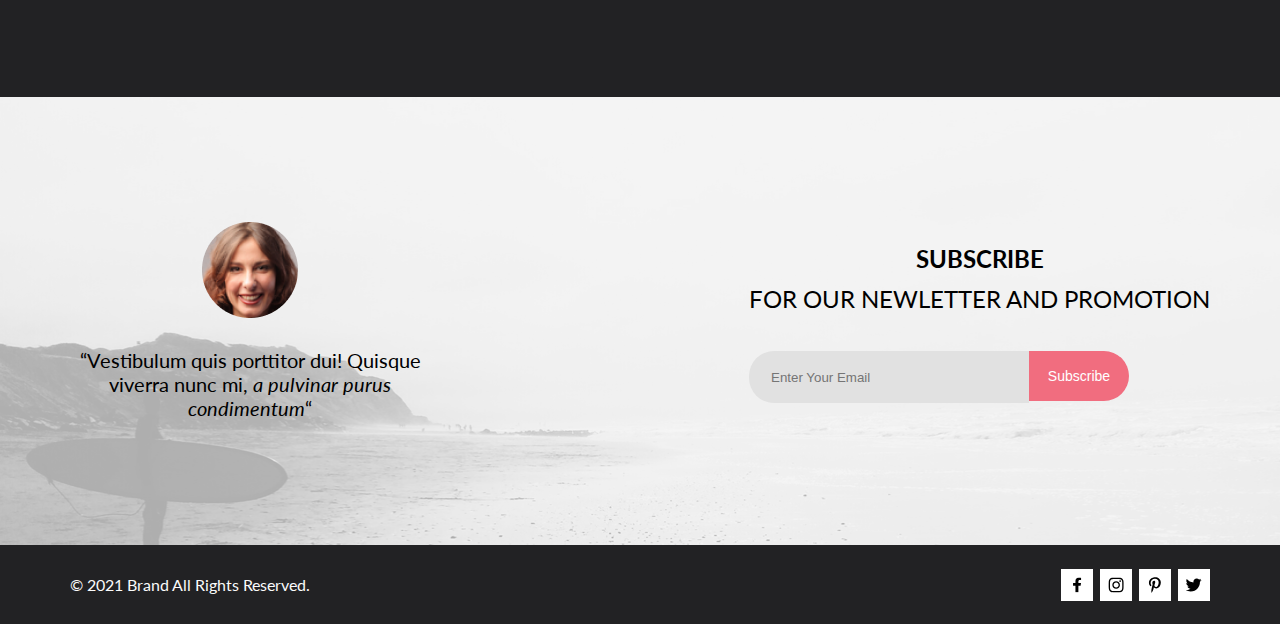
==== commit a6a39e24: "add interactive" ====
--- a/index.html
+++ b/index.html
@@ -22,7 +22,7 @@
                 </div>
             </div>
             <div>
-                <button class="header__menu-btn"><img src="./img/burger_logo.svg" alt="burger"></button>
+                <button type="button" class="header__menu-btn"><img src="./img/burger_logo.svg" alt="burger"></button>
                 <a class="header__link" href="#"><img src="./img/person_logo.svg" alt="person"></a>
                 <a class="header__link" href="#"><img src="./img/basket_logo.svg" alt="basket"></a>    
             </div>
@@ -66,6 +66,7 @@
 
     <main>
         <section class="brand">
+            <h2 class="visually-hidden">Brand</h2>
             <img class="brand__img" src="./img/some_man.png" alt="man" width="800px" height="765">
             <div class="brand__title-wrp">
                 <h1 class="brand__title">the brand <span class="brand__subtitle">of luxerious <span class="brand__subtitle-pink">fashion</span></span></h1>
@@ -97,48 +98,65 @@
             <p class="products__subtitle">Shop for items based on what we featured in this week</p>
             <ul class="products__list">
                 <li class="products__item">
-                    <img class="products__item-img" src="./img/product-1.jpeg" alt="product-1">
-                    <div class="produts__description">
-                        <h3 class="products__item-title">ellery x m'o capsule</h3>
-                        <p class="products__item-text">Known for her sculptural takes on traditional tailoring, Australian arbiter of cool Kym Ellery teams up with Moda Operandi.</p>
-                        <p class="products__item-price">$52.00</p>
-                    </div>
-
-                </li>
-                <li class="products__item">
-                    <img class="products__item-img" src="./img/product-2.jpeg" alt="product-2">
-                    <div class="produts__description">
-                        <h3 class="products__item-title">ellery x m'o capsule</h3>
-                        <p class="products__item-text">Known for her sculptural takes on traditional tailoring, Australian arbiter of cool Kym Ellery teams up with Moda Operandi.</p>
-                        <p class="products__item-price">$52.00</p>
-                    </div>
-                </li>
-                <li class="products__item">
-                    <img class="products__item-img" src="./img/product-3.jpeg" alt="product-3">
-                    <div class="produts__description">
-                        <h3 class="products__item-title">ellery x m'o capsule</h3>
-                        <p class="products__item-text">Known for her sculptural takes on traditional tailoring, Australian arbiter of cool Kym Ellery teams up with Moda Operandi.</p>
-                        <p class="products__item-price">$52.00</p>
-                    </div>
-                </li>
-                <li class="products__item">
-                    <img class="products__item-img" src="./img/product-4.jpeg" alt="product-4">
-                    <div class="produts__description">
-                        <h3 class="products__item-title">ellery x m'o capsule</h3>
-                        <p class="products__item-text">Known for her sculptural takes on traditional tailoring, Australian arbiter of cool Kym Ellery teams up with Moda Operandi.</p>
-                        <p class="products__item-price">$52.00</p>
-                    </div>
-                </li>
-                <li class="products__item">
-                    <img class="products__item-img" src="./img/product-5.jpeg" alt="product-5">
-                    <div class="produts__description">
-                        <h3 class="products__item-title">ellery x m'o capsule</h3>
-                        <p class="products__item-text">Known for her sculptural takes on traditional tailoring, Australian arbiter of cool Kym Ellery teams up with Moda Operandi.</p>
-                        <p class="products__item-price">$52.00</p>
-                    </div>
-                </li>
-                <li class="products__item">
-                    <img class="products__item-img" src="./img/product-6.jpeg" alt="product-6">
+                    <div class="products__item-overlay">
+                        <img class="products__item-img" src="./img/product-1.jpeg" alt="product-1">
+                        <button type="button" class="products__item-btn">Add to Cart</button>
+                    </div>
+                    <div class="produts__description">
+                        <h3 class="products__item-title">ellery x m'o capsule</h3>
+                        <p class="products__item-text">Known for her sculptural takes on traditional tailoring, Australian arbiter of cool Kym Ellery teams up with Moda Operandi.</p>
+                        <p class="products__item-price">$52.00</p>
+                    </div>
+                </li>
+                <li class="products__item">
+                    <div class="products__item-overlay">
+                        <img class="products__item-img" src="./img/product-2.jpeg" alt="product-2">
+                        <button type="button" class="products__item-btn">Add to Cart</button>
+                    </div>
+                    <div class="produts__description">
+                        <h3 class="products__item-title">ellery x m'o capsule</h3>
+                        <p class="products__item-text">Known for her sculptural takes on traditional tailoring, Australian arbiter of cool Kym Ellery teams up with Moda Operandi.</p>
+                        <p class="products__item-price">$52.00</p>
+                    </div>
+                </li>
+                <li class="products__item">
+                    <div class="products__item-overlay">
+                        <img class="products__item-img" src="./img/product-3.jpeg" alt="product-3">
+                        <button type="button" class="products__item-btn">Add to Cart</button>
+                    </div>
+                    <div class="produts__description">
+                        <h3 class="products__item-title">ellery x m'o capsule</h3>
+                        <p class="products__item-text">Known for her sculptural takes on traditional tailoring, Australian arbiter of cool Kym Ellery teams up with Moda Operandi.</p>
+                        <p class="products__item-price">$52.00</p>
+                    </div>
+                </li>
+                <li class="products__item">
+                    <div class="products__item-overlay">
+                        <img class="products__item-img" src="./img/product-4.jpeg" alt="product-4">
+                        <button type="button" class="products__item-btn">Add to Cart</button>
+                    </div>
+                    <div class="produts__description">
+                        <h3 class="products__item-title">ellery x m'o capsule</h3>
+                        <p class="products__item-text">Known for her sculptural takes on traditional tailoring, Australian arbiter of cool Kym Ellery teams up with Moda Operandi.</p>
+                        <p class="products__item-price">$52.00</p>
+                    </div>
+                </li>
+                <li class="products__item">
+                    <div class="products__item-overlay">
+                        <img class="products__item-img" src="./img/product-5.jpeg" alt="product-5">
+                        <button type="button" class="products__item-btn">Add to Cart</button>
+                    </div>
+                    <div class="produts__description">
+                        <h3 class="products__item-title">ellery x m'o capsule</h3>
+                        <p class="products__item-text">Known for her sculptural takes on traditional tailoring, Australian arbiter of cool Kym Ellery teams up with Moda Operandi.</p>
+                        <p class="products__item-price">$52.00</p>
+                    </div>
+                </li>
+                <li class="products__item">
+                    <div class="products__item-overlay">
+                        <img class="products__item-img" src="./img/product-6.jpeg" alt="product-6">
+                        <button type="button" class="products__item-btn">Add to Cart</button>
+                    </div>
                     <div class="produts__description">
                         <h3 class="products__item-title">ellery x m'o capsule</h3>
                         <p class="products__item-text">Known for her sculptural takes on traditional tailoring, Australian arbiter of cool Kym Ellery teams up with Moda Operandi.</p>
@@ -149,7 +167,6 @@
             <div class="products__btn">
                 <a class="products__link" href="#">Browse All Product</a>
             </div>
-
         </section>
         <section class="features">
             <h2 class="visually-hidden">Features</h2>
@@ -174,44 +191,69 @@
     </main>
 
     <footer>
-        <div class="footer__top">
-            <div class="footer__top-wrap container">
+        <div class="footer__review-form">
+            <div class="footer__review-form-wrap container">
                 <div class="footer__review">
-                    <img src="./img/some-woman.png" alt="woman">
-                    <p class="footer__review-text">“Vestibulum quis porttitor dui! Quisque viverra nunc mi, a pulvinar purus condimentum“</p>
+                    <img class="footer__review-img" src="./img/some-woman.png" alt="woman">
+                    <p class="footer__review-text">“Vestibulum quis porttitor dui! Quisque viverra nunc mi, <span class="footer__review-text--italic">a pulvinar purus condimentum</span>“</p>
                 </div>
                 <div class="footer__form">
-                    <h2>subscribe for our newletter and promotion</h2>
-                    <form action="">
-                        <input type="e-mail" placeholder="Enter Your Email">
-                        <button>Subscribe</button>
+                    <h2 class="footer__form-title"><span class="footer__form-title--bold">subscribe</span>for our newletter and promotion</h2>
+                    <form class="footer__form-wrp" action="#">
+                        <label>
+                            <input class="footer__form-input" type="e-mail" placeholder="Enter Your Email">
+                            <span class="visually-hidden">Enter Your Email</span>
+                        </label>
+                        <button type="submit" class="footer__form-btn">Subscribe</button>
                     </form>
                 </div>
             </div>
         </div>
 
-        <div class="footer__bottom">
-            <div class="footer__bottom-wrap container">
-                <h4 class="footer__copy-text">© 2021  Brand  All Rights Reserved.</h4>
+        <div class="footer__copy-social">
+            <div class="footer__copy-social-wrap container">
+                <h2 class="footer__copy-text">© 2021  Brand  All Rights Reserved.</h2>
                 <ul class="social__list">
                     <li class="social__link">
-                        <a href="#"><img src="./img/fb-logo.svg" alt="facebook"></a>
-                    </li>
-                    <li class="social__link">
-                        <a href="#"><img src="./img/inst-logo.svg" alt="instagram"></a>
-                    </li>
-                    <li class="social__link">
-                        <a href="#"><img src="./img/pinterest-logo.svg" alt="pinterest"></a>
-                    </li>
-                    <li class="social__link">
-                        <a href="#"><img src="./img/twitter-logo.svg" alt="tweetter"></a>
+                        <div class="social__link-wrp">
+                            <a href="#">
+                                <svg class="social__link-svg" width="9" height="15" viewBox="0 0 9 15" xmlns="http://www.w3.org/2000/svg">
+                                    <path d="M8.08836 8.28L8.50686 5.61602H5.89022V3.88729C5.89022 3.15847 6.25574 2.44806 7.42765 2.44806H8.61722V0.179975C8.61722 0.179975 7.53772 0 6.50561 0C4.35073 0 2.9422 1.27593 2.9422 3.5857V5.61602H0.546875V8.28H2.9422V14.72H5.89022V8.28H8.08836Z"/>
+                                </svg>
+                            </a>
+                        </div>
+                    </li>
+                    <li class="social__link">
+                        <div class="social__link-wrp">
+                            <a href="#">
+                                <svg class="social__link-svg" width="16" height="15" viewBox="0 0 16 15" xmlns="http://www.w3.org/2000/svg">
+                                    <path d="M8.13897 3.68159C6.02383 3.68159 4.31774 5.38491 4.31774 7.49663C4.31774 9.60835 6.02383 11.3117 8.13897 11.3117C10.2541 11.3117 11.9602 9.60835 11.9602 7.49663C11.9602 5.38491 10.2541 3.68159 8.13897 3.68159ZM8.13897 9.9769C6.77211 9.9769 5.65467 8.8646 5.65467 7.49663C5.65467 6.12866 6.76878 5.01636 8.13897 5.01636C9.50915 5.01636 10.6233 6.12866 10.6233 7.49663C10.6233 8.8646 9.50583 9.9769 8.13897 9.9769ZM13.0078 3.52554C13.0078 4.02026 12.6087 4.41538 12.1165 4.41538C11.621 4.41538 11.2252 4.01694 11.2252 3.52554C11.2252 3.03413 11.6243 2.63569 12.1165 2.63569C12.6087 2.63569 13.0078 3.03413 13.0078 3.52554ZM15.5386 4.42866C15.4821 3.23667 15.2094 2.18081 14.3347 1.31089C13.4634 0.440967 12.4058 0.168701 11.2119 0.108936C9.9814 0.039209 6.29321 0.039209 5.0627 0.108936C3.8721 0.165381 2.81453 0.437646 1.93987 1.30757C1.06522 2.17749 0.795836 3.23335 0.735973 4.42534C0.666134 5.65386 0.666134 9.33608 0.735973 10.5646C0.79251 11.7566 1.06522 12.8124 1.93987 13.6824C2.81453 14.5523 3.86878 14.8246 5.0627 14.8843C6.29321 14.9541 9.9814 14.9541 11.2119 14.8843C12.4058 14.8279 13.4634 14.5556 14.3347 13.6824C15.2061 12.8124 15.4788 11.7566 15.5386 10.5646C15.6085 9.33608 15.6085 5.65718 15.5386 4.42866ZM13.949 11.8828C13.6895 12.5335 13.1874 13.0349 12.5322 13.2972C11.5511 13.6857 9.22314 13.596 8.13897 13.596C7.05479 13.596 4.72348 13.6824 3.74573 13.2972C3.09389 13.0382 2.59171 12.5369 2.32898 11.8828C1.93987 10.9033 2.02967 8.57905 2.02967 7.49663C2.02967 6.41421 1.9432 4.08667 2.32898 3.1105C2.58838 2.45972 3.09056 1.95835 3.74573 1.69604C4.7268 1.30757 7.05479 1.39722 8.13897 1.39722C9.22314 1.39722 11.5545 1.31089 12.5322 1.69604C13.184 1.95503 13.6862 2.4564 13.949 3.1105C14.3381 4.08999 14.2483 6.41421 14.2483 7.49663C14.2483 8.57905 14.3381 10.9066 13.949 11.8828Z"/>
+                                </svg>
+                            </a>
+                        </div>
+                    </li>
+                    <li class="social__link">
+                        <div class="social__link-wrp">
+                            <a href="#">
+                                <svg class="social__link-svg" width="13" height="16" viewBox="0 0 13 16" xmlns="http://www.w3.org/2000/svg">
+                                    <path d="M6.7402 0.203125C3.55552 0.203125 0.408081 2.34063 0.408081 5.8C0.408081 8 1.63726 9.25 2.38221 9.25C2.68951 9.25 2.86643 8.3875 2.86643 8.14375C2.86643 7.85313 2.13079 7.23438 2.13079 6.025C2.13079 3.5125 4.03043 1.73125 6.48878 1.73125C8.60259 1.73125 10.167 2.94062 10.167 5.1625C10.167 6.82187 9.50585 9.93437 7.3641 9.93437C6.59121 9.93437 5.93006 9.37187 5.93006 8.56563C5.93006 7.38438 6.74951 6.24062 6.74951 5.02187C6.74951 2.95312 3.83487 3.32812 3.83487 5.82812C3.83487 6.35313 3.90006 6.93437 4.13286 7.4125C3.70451 9.26875 2.82919 12.0344 2.82919 13.9469C2.82919 14.5375 2.91299 15.1188 2.96886 15.7094C3.0744 15.8281 3.02163 15.8156 3.18304 15.7563C4.74744 13.6 4.69157 13.1781 5.39928 10.3562C5.78107 11.0875 6.76814 11.4812 7.55034 11.4812C10.8468 11.4812 12.3274 8.24688 12.3274 5.33125C12.3274 2.22813 9.66415 0.203125 6.7402 0.203125Z"/>
+                                </svg>
+                            </a>
+                        </div>
+                    </li>
+                    <li class="social__link">
+                        <div class="social__link-wrp">
+                            <a href="#">
+                                <svg class="social__link-svg" width="17" height="14" viewBox="0 0 17 14" xmlns="http://www.w3.org/2000/svg">
+                                    <path d="M14.4181 3.74107C14.4281 3.88319 14.4281 4.02535 14.4281 4.16747C14.4281 8.50247 11.1509 13.4974 5.16096 13.4974C3.31558 13.4974 1.60132 12.9593 0.159302 12.0253C0.421495 12.0558 0.673569 12.0659 0.94585 12.0659C2.46851 12.0659 3.8702 11.5482 4.98953 10.6649C3.5576 10.6345 2.3576 9.69032 1.94415 8.39081C2.14585 8.42125 2.34751 8.44156 2.5593 8.44156C2.85172 8.44156 3.14418 8.40094 3.41643 8.32991C1.92401 8.02531 0.80465 6.70553 0.80465 5.11163V5.07103C1.23825 5.31469 1.74249 5.46697 2.2769 5.48725C1.39959 4.89841 0.824826 3.89335 0.824826 2.75628C0.824826 2.14716 0.98614 1.58878 1.26851 1.10147C2.87187 3.09131 5.28195 4.39078 7.98443 4.53294C7.93403 4.28928 7.90376 4.0355 7.90376 3.78169C7.90376 1.97457 9.35586 0.502502 11.1609 0.502502C12.0987 0.502502 12.9457 0.89844 13.5407 1.53803C14.2768 1.39591 14.9827 1.12178 15.6079 0.746159C15.3659 1.5076 14.8516 2.14719 14.176 2.55325C14.8315 2.48222 15.4668 2.29944 16.0516 2.04566C15.608 2.69538 15.0533 3.27403 14.4181 3.74107Z"/>
+                                </svg>
+                            </a>
+                        </div>
                     </li>
                 </ul>
             </div>
 
         </div>
-
-
     </footer>
 </body>
 </html>--- a/CSS/style.css
+++ b/CSS/style.css
@@ -53,12 +53,14 @@
 
 .header__logo-form-wrp {
     display: flex;
-    padding-top: 18px;
+    padding: 18px 0;
+    align-items: end;
 }
 
 .header__search {
     margin-left: 41px;
 }
+
 
 .header__link {
     margin-left: 33px;
@@ -66,7 +68,7 @@
 }
 
 .header__menu-btn {
-    border: 1px solid;
+    border: none;
     background-color: transparent;
 }
 
@@ -206,6 +208,61 @@
     background-color: var(--gray-bgc);
 }
 
+.products__item-overlay {
+    position: relative;
+}
+
+.products__item-overlay:before {
+    content: '';
+    top: 0;
+    /* width: 100%;
+    min-height: 150px; */
+    background: rgba(58, 56, 56, 0.86);
+    position: absolute;
+    top: 0;
+    left: 0;
+    right: 0;
+    bottom: 0;
+    display: none;
+}
+
+.products__item-btn {
+    font-weight: 400;
+    color: #FFFFFF;
+    padding: 13px 15px 13px 50px;
+    border: 1px solid #FFFFFF;
+    background: none;
+    position: absolute;
+    top: 50%;  
+    left: 50%;
+    transform: translate(-50%, -50%);
+    display: none;
+}
+
+.products__item-btn:before { /* корзинка к кнопке */
+    content: '';
+    width: 25px;
+    height: 25px;
+    position: absolute;
+    top: 10px;
+    left: 13px;
+    background-image: url(../img/products__item-btn-basket.svg);
+}
+
+.products__item:hover .products__item-overlay:before,
+.products__item:hover .products__item-btn {
+    display: block;
+}
+
+.products__item-btn:hover, .products__item-btn:focus {
+    background-color: #E05C6E;
+    color: #FFFFFF;
+}
+
+.products__item-btn:active {
+    background-color: #E29595;
+} 
+
 .produts__description {
     padding: 25px 28px 20px 18px;
 }
@@ -244,6 +301,15 @@
     margin: 0 auto;
 }
 
+.products__link:hover, .products__link:focus {
+    background-color: var(--pink-price);
+    color: #FFFFFF;
+}
+
+.products__link:active {
+    background-color: #E29595;
+} 
+
 /* section features */
 
 .features {
@@ -287,25 +353,20 @@
 
 }
 
-/* footer */
-
-.footer__top {
+/* верхняя часть footer */
+
+.footer__review-form {
     min-height: 448px;
     background-image: url(../img/footer_img.png);
     background-repeat: no-repeat;
     background-position: center;
-    /* display: flex;
-    align-items: center;
-    justify-content: space-between; 
-    пытаюсь спозиционировать женщину и отзыв, но не выходит*/
-}
-
-.footer__top-wrap {
+}
+
+.footer__review-form-wrap {
+    height: 448px;
     display: flex;
     justify-content: space-between;
     align-items: center;
-    padding-top: 86px;
-
 }
 
 .footer__review {
@@ -315,6 +376,29 @@
     align-items: center;
 }
 
+.footer__review-img {
+    margin-bottom: 30px;
+}
+
+.footer__review-text {
+    font-size: 20px;
+    font-style: normal;
+    font-weight: 400;
+    line-height: 24px;
+    letter-spacing: 0em;
+    text-align: center;
+
+}
+
+.footer__review-text--italic {
+    font-size: 20px;
+    font-style: italic;
+    font-weight: 400;
+    line-height: 24px;
+    letter-spacing: 0em;
+    text-align: center;
+
+}
 
 .footer__form {
     display: flex;
@@ -322,16 +406,67 @@
     justify-content: center
 }
 
-
-
-
-
-.footer__bottom {
+.footer__form-wrp {
+    display: flex;
+}
+
+.footer__form-title {
+    margin-bottom: 32px;
+    font-family: Lato;
+    text-transform: uppercase;
+    font-size: 24px;
+    font-weight: 400;
+    line-height: 40px;
+    letter-spacing: 0em;
+    text-align: center;
+}
+
+.footer__form-title--bold {
+    font-size: 24px;
+    font-weight: 700;
+    line-height: 40px;
+    text-align: center;
+    display: block;
+}
+
+.footer__form-input{
+    padding-left: 22px;
+    background-color: #E1E1E1;
+    width: 256px;
+    height: 50px;
+    border: none;
+    border-radius: 25px 0 0 25px;
+}
+
+.footer__form-btn {
+    font-size: 14px;
+    font-weight: 400;
+    line-height: 17px;
+    color: #FFFFFF;
+    background-color: #F16D7F;
+    width: 100px;
+    height: 50px;
+    border: none;
+    border-radius: 0 25px 25px 0;
+}
+
+.footer__form-btn:hover, .footer__form-btn:focus {
+    background-color: #E05C6E;
+    color: #FFFFFF;
+}
+
+.footer__form-btn:active {
+    background-color: #E29595;
+} 
+
+/* нижняя часть footer */
+
+.footer__copy-social {
     background-color: #222224;
     height: 79px;
 }
 
-.footer__bottom-wrap {
+.footer__copy-social-wrap {
     display: flex;
     justify-content: space-between;
     align-items: center;
@@ -347,15 +482,39 @@
 
 .social__list {
     display: flex;
+
 }
 
 .social__link {
-    width: 32px;
-    height: 32px;
     font-style: normal;
     background-color: #fff;
     margin-left: 7px;
-    display: flex;
-    justify-content: center;
-    align-items: center;
-}+}
+
+.social__link-wrp {
+    height: 32px;
+    width: 32px;
+    position: relative;
+}
+
+.social__link-svg {
+    background-color: #FFFFFF;
+    position: absolute;
+    top: 50%;
+    left: 50%;
+    transform: translate(-50%, -50%)
+}
+
+.social__link:hover, .social__link:focus {
+    background-color: var(--pink-price);
+    color: #FFFFFF;
+}
+
+.social__link:hover .social__link-svg {
+    fill: white;
+    background-color: var(--pink-price);
+}
+
+.social__link:active {
+    background-color: #E29595;
+} 
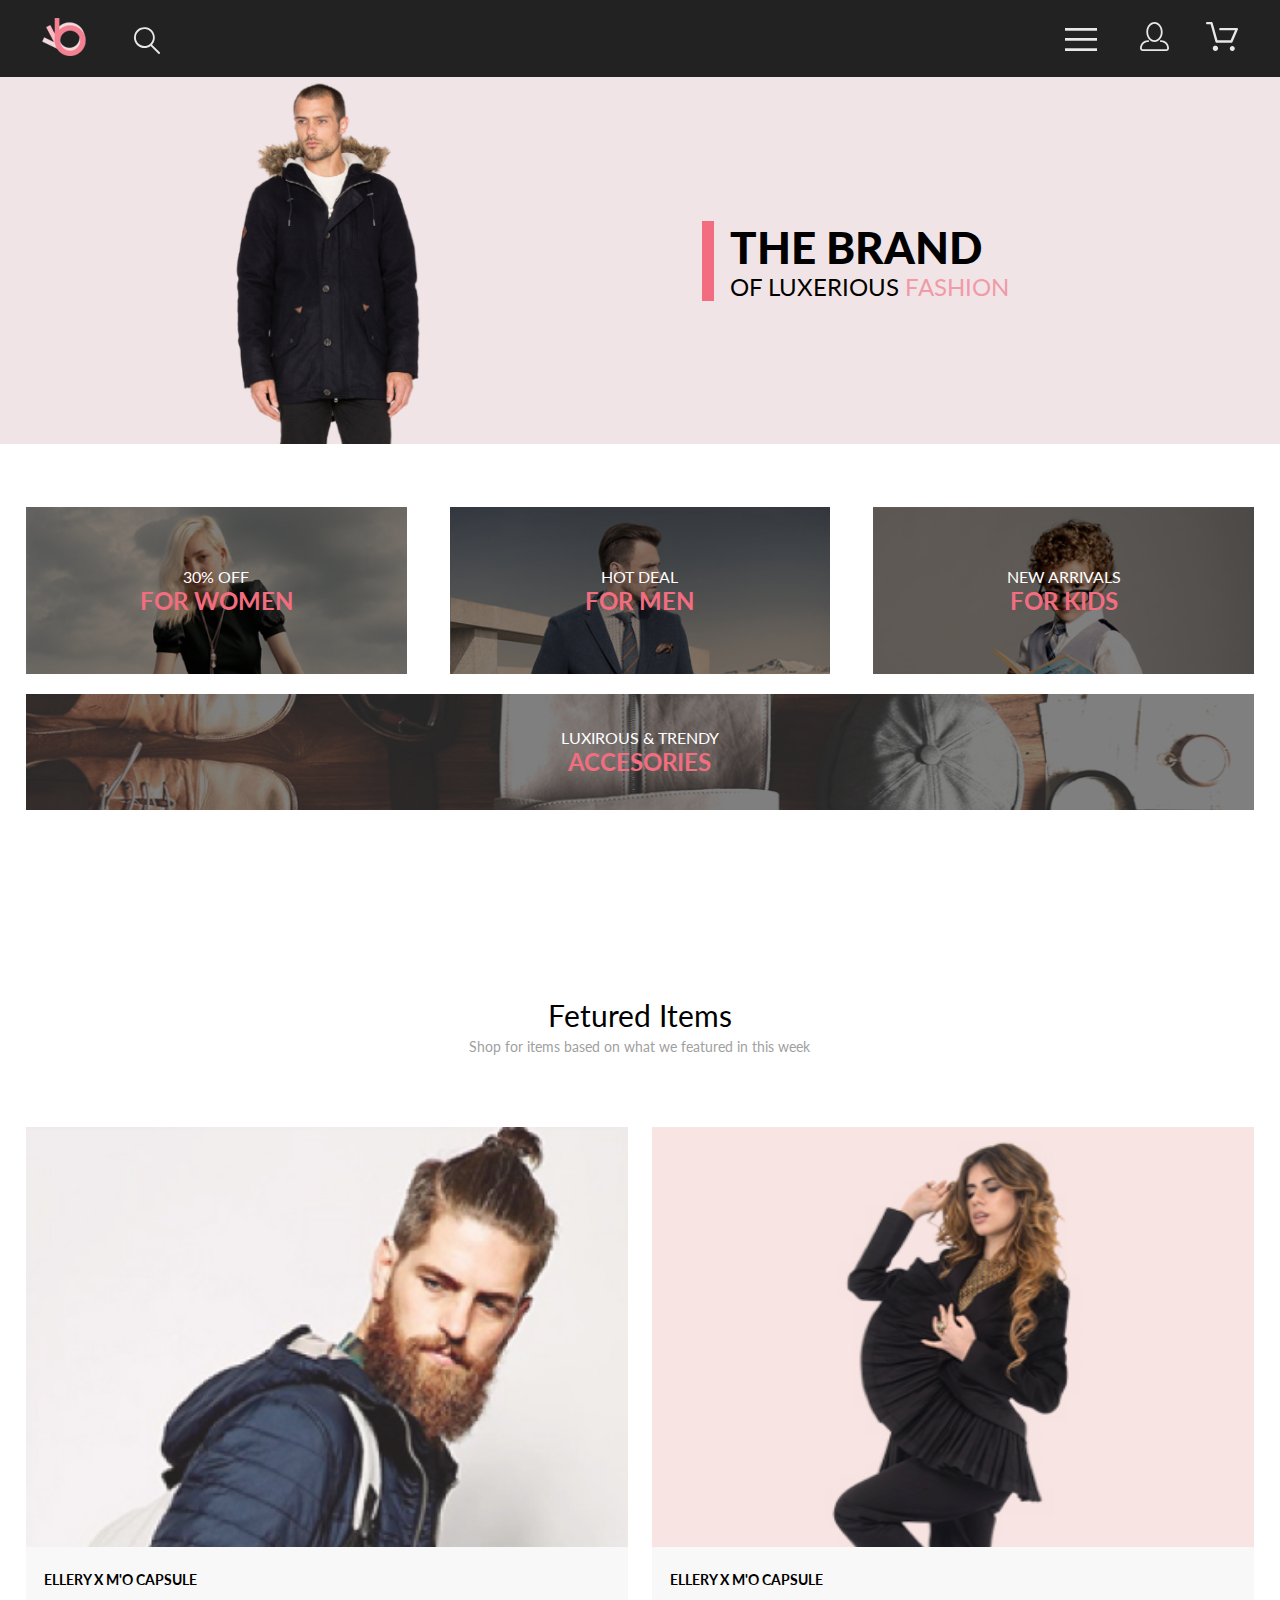
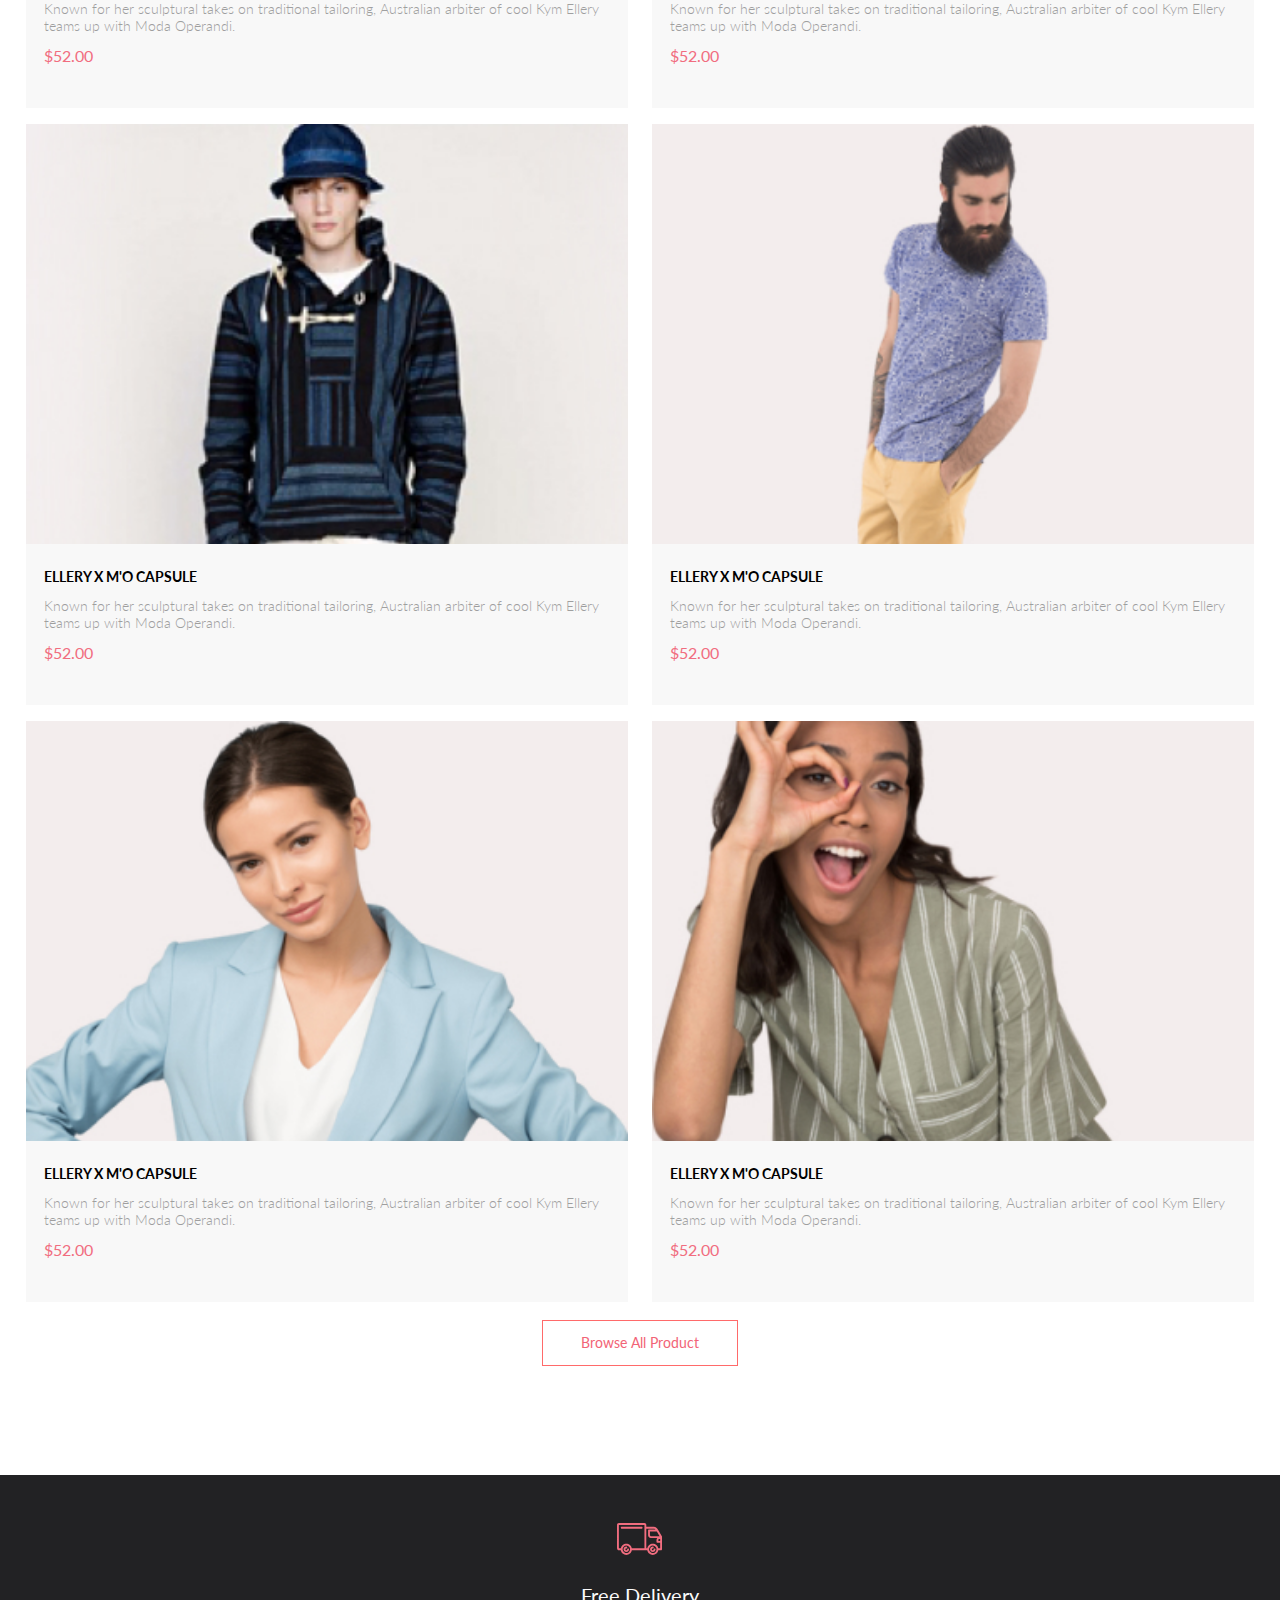
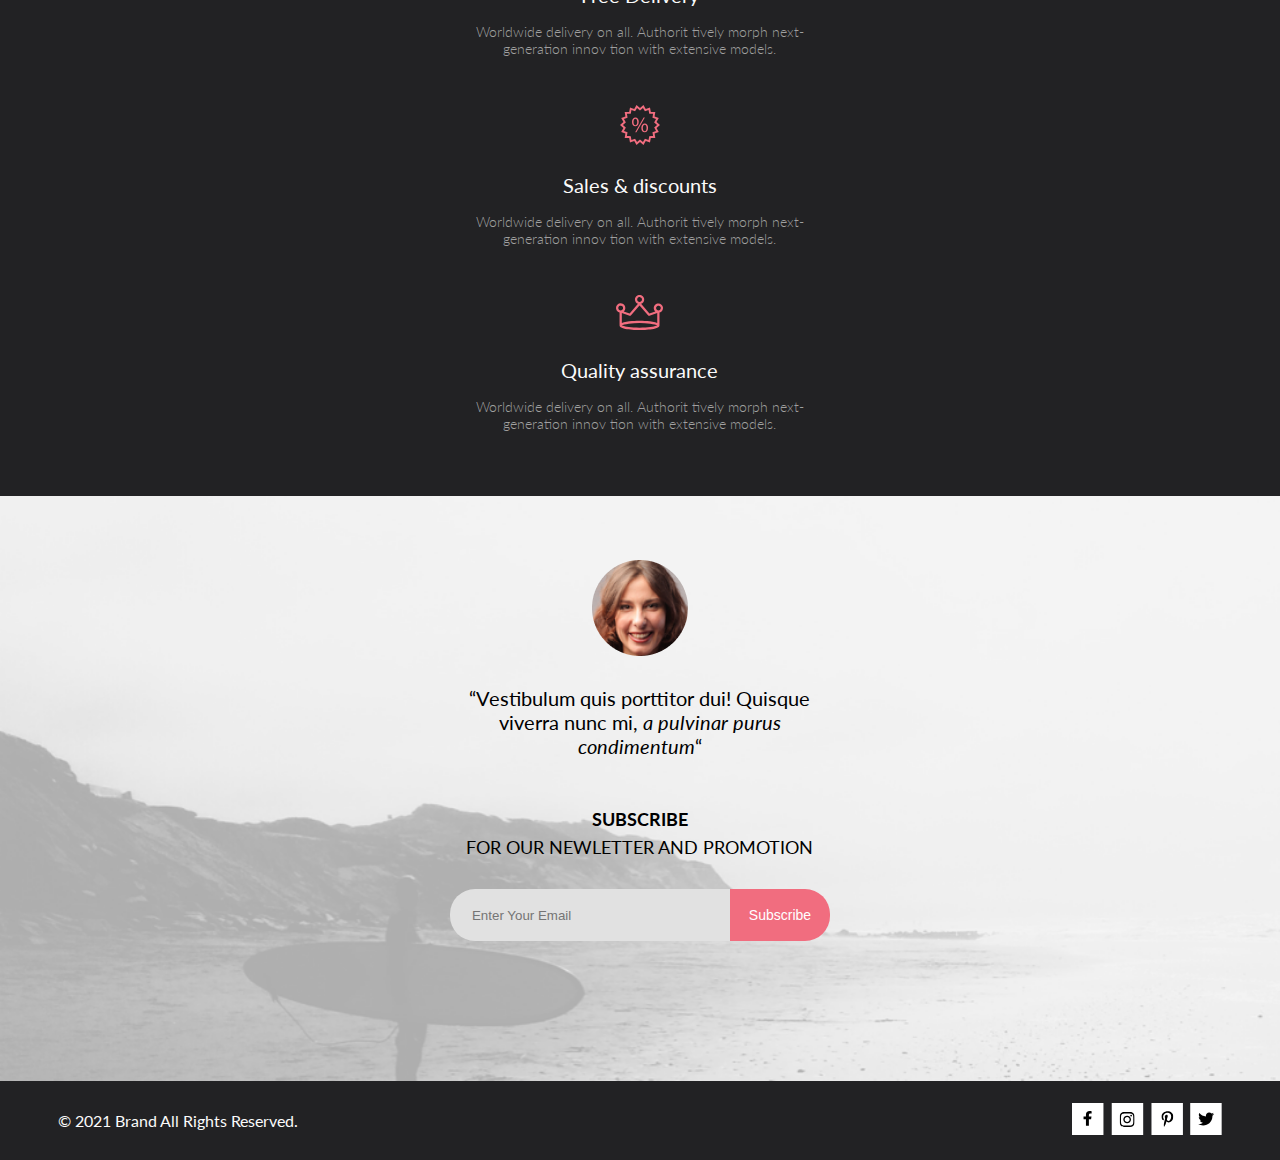
==== commit 18080b8d: "add bootstrap" ====
--- a/index.html
+++ b/index.html
@@ -12,58 +12,107 @@
     <link href="https://fonts.googleapis.com/css2?family=Lato:ital,wght@0,400;0,700;0,900;1,400&display=swap" rel="stylesheet">
 </head>
 <body>
-
     <header class="header">
         <div class="header__wrp container">
             <div class="header__logo-form-wrp">
-                <a class="header__logo" href="#"><img src="./img/main_logo.png" alt="logo"></a>
-                <div class="header__search">
-                    <img src="./img/search-logo.svg" alt="loupe">
-                </div>
-            </div>
-            <div>
-                <button type="button" class="header__menu-btn"><img src="./img/burger_logo.svg" alt="burger"></button>
-                <a class="header__link" href="#"><img src="./img/person_logo.svg" alt="person"></a>
-                <a class="header__link" href="#"><img src="./img/basket_logo.svg" alt="basket"></a>    
+                <a class="header__logo" href="#">
+                    <img src="./img/main_logo.png" alt="logo">
+                </a>
+                <form class="header__search" action="#">
+                    <button class="header__search-btn" type="submit">
+                        <svg class="header__search-logo" width="27" height="28" viewBox="0 0 27 28" xmlns="http://www.w3.org/2000/svg">
+                            <path d="M19.0596 17.6259C20.6713 15.8658 21.6282 13.6048 21.7698 11.2225C21.9113 8.84018 21.2288 6.48173 19.8369 4.54318C18.445 2.60463 16.4285 1.20404 14.126 0.576619C11.8234 -0.0508009 9.3751 0.13316 7.19217 1.09761C5.00923 2.06205 3.22463 3.74825 2.13804 5.87302C1.05145 7.9978 0.729054 10.4318 1.225 12.7661C1.72094 15.1005 3.00501 17.1932 4.86158 18.6927C6.71814 20.1922 9.03413 21.0072 11.4206 21.0009C13.673 21.004 15.8645 20.27 17.6606 18.9109L25.4086 26.7179C25.4941 26.807 25.5965 26.8781 25.7099 26.927C25.8232 26.9759 25.9452 27.0017 26.0686 27.0029C26.1923 27.0033 26.3148 26.9782 26.4283 26.9292C26.5419 26.8801 26.6441 26.8082 26.7286 26.7179C26.9025 26.537 26.9997 26.2958 26.9997 26.0449C26.9997 25.794 26.9025 25.5528 26.7286 25.3719L19.0596 17.6259ZM2.88662 10.5009C2.89946 8.81563 3.41094 7.17187 4.35659 5.77685C5.30224 4.38183 6.63972 3.29801 8.20044 2.662C9.76115 2.02599 11.4752 1.86627 13.1266 2.20298C14.7779 2.53969 16.2926 3.35775 17.4797 4.55404C18.6668 5.75033 19.4732 7.27129 19.7972 8.92519C20.1212 10.5791 19.9483 12.2919 19.3002 13.8476C18.6522 15.4034 17.5581 16.7325 16.1559 17.6674C14.7536 18.6023 13.1059 19.1011 11.4206 19.1009C9.14916 19.0901 6.97482 18.1784 5.37484 16.566C3.77486 14.9537 2.87998 12.7724 2.88662 10.5009Z"/>
+                        </svg>
+                    </button>
+                        <input class="header__search-input" type="text">
+                        <span class="visually-hidden">search</span>
+                </form>
+            </div>
+            <div class="header__burger-basket-wrp">
+                <button type="button" class="header__burger-btn">
+                    <svg class="header__burger-logo" width="32" height="23" viewBox="0 0 32 23" xmlns="http://www.w3.org/2000/svg">
+                        <path d="M0 23V20.31H32V23H0ZM0 12.76V10.07H32V12.76H0ZM0 2.69V0H32V2.69H0Z"/>
+                    </svg>
+                </button>
+                <nav class="header__nav">
+                    <h2 class="header__nav-tittle">menu</h2>
+                    <ul class="header__nav-list">
+                        <li class="header__nav-item">
+                            <a class="nav-sub-item__title-link" href="./product.html">man</a>
+                            <ul class="nav-sub-item__list">
+                                <li class="nav-sub-item">
+                                    <a class="nav-sub-item__link" href="#">Accessories</a>
+                                </li>
+                                <li class="nav-sub-item">
+                                    <a class="nav-sub-item__link" href="#">Bags</a>
+                                </li>
+                                <li class="nav-sub-item">
+                                    <a class="nav-sub-item__link" href="#">Denim</a>
+                                </li>
+                                <li class="nav-sub-item">
+                                    <a class="nav-sub-item__link" href="#">T-Shirts</a>
+                                </li>
+                            </ul>
+                        </li>
+                        <li class="header__nav-item">
+                            <a class="nav-sub-item__title-link" href="#">woman</a>
+                            <ul class="nav-sub-item__list">
+                                <li class="nav-sub-item">
+                                    <a class="nav-sub-item__link" href="#">Accessories</a>
+                                </li>
+                                <li class="nav-sub-item">
+                                    <a class="nav-sub-item__link" href="#">Jackets & Coats</a>
+                                </li>
+                                <li class="nav-sub-item">
+                                    <a class="nav-sub-item__link" href="#">Polos</a>
+                                </li>
+                                <li class="nav-sub-item">
+                                    <a class="nav-sub-item__link" href="#">T-Shirts</a>
+                                </li>
+                                <li class="nav-sub-item">
+                                    <a class="nav-sub-item__link" href="#">Shirts</a>
+                                </li>
+                            </ul>
+                        </li>
+                        <li class="header__nav-item">
+                            <a class="nav-sub-item__title-link" href="#">kids</a>
+                            <ul class="nav-sub-item__list">
+                                <li class="nav-sub-item">
+                                    <a class="nav-sub-item__link" href="#">Accessories</a>
+                                </li>
+                                <li class="nav-sub-item">
+                                    <a class="nav-sub-item__link" href="#">Jackets & Coats</a>
+                                </li>
+                                <li class="nav-sub-item">
+                                    <a class="nav-sub-item__link" href="#">Polos</a>
+                                </li>
+                                <li class="nav-sub-item">
+                                    <a class="nav-sub-item__link" href="#">T-Shirts</a>
+                                </li>
+                                <li class="nav-sub-item">
+                                    <a class="nav-sub-item__link" href="#">Shirts</a>
+                                </li>
+                                <li class="nav-sub-item">
+                                    <a class="nav-sub-item__link" href="#">Bags</a>
+                                </li>
+                            </ul>
+                        </li>
+                    </ul>
+                </nav>
+                <a class="header__link" href="./registration.html">
+                    <svg class="header__link-logo" width="29" height="29" viewBox="0 0 29 29" xmlns="http://www.w3.org/2000/svg">
+                        <path d="M14.5 19.937C19 19.937 22.656 15.464 22.656 9.968C22.656 4.472 19 0 14.5 0C13.3631 0.0217413 12.2463 0.303398 11.2351 0.823397C10.2239 1.34339 9.34507 2.08794 8.66602 3C7.12663 4.99573 6.30819 7.45381 6.34399 9.974C6.34399 15.465 10 19.937 14.5 19.937ZM14.5 1.813C18 1.813 20.844 5.472 20.844 9.969C20.844 14.466 17.998 18.125 14.5 18.125C11.002 18.125 8.15603 14.465 8.15503 9.969C8.15403 5.473 11 1.813 14.5 1.813ZM20.844 18.125C20.6036 18.125 20.373 18.2205 20.203 18.3905C20.033 18.5605 19.9375 18.7911 19.9375 19.0315C19.9375 19.2719 20.033 19.5025 20.203 19.6725C20.373 19.8425 20.6036 19.938 20.844 19.938C22.526 19.9399 24.1386 20.6088 25.3279 21.7982C26.5172 22.9875 27.1861 24.6 27.188 26.282C27.1875 26.5221 27.0918 26.7523 26.922 26.9221C26.7522 27.0918 26.5221 27.1875 26.282 27.188H2.71997C2.47985 27.1875 2.24975 27.0918 2.07996 26.9221C1.91016 26.7523 1.81449 26.5221 1.81396 26.282C1.81608 24.6001 2.48517 22.9877 3.67444 21.7985C4.86371 20.6092 6.47608 19.9401 8.15796 19.938C8.39824 19.938 8.62868 19.8425 8.79858 19.6726C8.96849 19.5027 9.06396 19.2723 9.06396 19.032C9.06396 18.7917 8.96849 18.5613 8.79858 18.3914C8.62868 18.2215 8.39824 18.126 8.15796 18.126C5.99541 18.1279 3.92201 18.9875 2.39258 20.5164C0.863144 22.0453 0.00264777 24.1185 0 26.281C0.000794067 27.0019 0.287502 27.693 0.797241 28.2027C1.30698 28.7125 1.99811 28.9992 2.71899 29H26.282C27.0027 28.9989 27.6936 28.7121 28.2031 28.2024C28.7126 27.6927 28.9992 27.0017 29 26.281C28.9974 24.1187 28.1372 22.0457 26.6083 20.5168C25.0793 18.9878 23.0063 18.1276 20.844 18.125Z"/>
+                    </svg>
+                </a>
+                <a class="header__link" href="./cart.html">
+                    <svg class="header__link-logo" width="32" height="29" viewBox="0 0 32 29" xmlns="http://www.w3.org/2000/svg">
+                        <path d="M26.2009 29C25.5532 28.9738 24.9415 28.6948 24.4972 28.2227C24.0529 27.7506 23.8114 27.1232 23.8245 26.475C23.8376 25.8269 24.1043 25.2097 24.5673 24.7559C25.0303 24.3022 25.6527 24.048 26.301 24.048C26.9493 24.048 27.5717 24.3022 28.0347 24.7559C28.4977 25.2097 28.7644 25.8269 28.7775 26.475C28.7906 27.1232 28.549 27.7506 28.1047 28.2227C27.6604 28.6948 27.0488 28.9738 26.401 29H26.2009ZM6.75293 26.32C6.75293 25.79 6.91011 25.2718 7.20459 24.8311C7.49907 24.3904 7.91764 24.0469 8.40735 23.844C8.89705 23.6412 9.43594 23.5881 9.95581 23.6915C10.4757 23.7949 10.9532 24.0502 11.328 24.425C11.7028 24.7998 11.9581 25.2773 12.0615 25.7972C12.1649 26.317 12.1118 26.8559 11.9089 27.3456C11.7061 27.8353 11.3626 28.2539 10.9219 28.5483C10.4812 28.8428 9.96304 29 9.43298 29C9.08087 29.0003 8.73212 28.9311 8.40674 28.7966C8.08136 28.662 7.78569 28.4646 7.53662 28.2158C7.28755 27.9669 7.09001 27.6713 6.9552 27.3461C6.82039 27.0208 6.75098 26.6721 6.75098 26.32H6.75293ZM10.553 20.686C10.2935 20.6868 10.0409 20.6024 9.83411 20.4457C9.62727 20.2891 9.47758 20.0689 9.40796 19.819L4.57495 2.36401H1.18201C0.868521 2.36401 0.567859 2.23947 0.346191 2.01781C0.124523 1.79614 0 1.49549 0 1.18201C0 0.868519 0.124523 0.567873 0.346191 0.346205C0.567859 0.124537 0.868521 5.81268e-06 1.18201 5.81268e-06H5.46301C5.7225 -0.00080736 5.97504 0.0837201 6.18176 0.240568C6.38848 0.397416 6.53784 0.617884 6.60693 0.868006L11.4399 18.323H24.6179L29.001 8.27501H14.401C14.2428 8.27961 14.0854 8.25242 13.9379 8.19507C13.7904 8.13771 13.6559 8.05134 13.5424 7.94108C13.4288 7.83082 13.3386 7.69891 13.277 7.55315C13.2154 7.40739 13.1836 7.25075 13.1836 7.0925C13.1836 6.93426 13.2154 6.77762 13.277 6.63186C13.3386 6.4861 13.4288 6.35419 13.5424 6.24393C13.6559 6.13367 13.7904 6.0473 13.9379 5.98994C14.0854 5.93259 14.2428 5.90541 14.401 5.91001H30.814C31.0097 5.90996 31.2022 5.95866 31.3744 6.05172C31.5465 6.14478 31.6928 6.27926 31.7999 6.44301C31.9078 6.60729 31.9734 6.79569 31.9908 6.99145C32.0083 7.18721 31.9771 7.38424 31.9 7.565L26.495 19.977C26.4026 20.1876 26.251 20.3668 26.0585 20.4927C25.866 20.6186 25.641 20.6858 25.411 20.686H10.553Z"/>
+                    </svg> 
+                </a>    
             </div>
         </div>
-        <nav class="header__nav">
-            <h2 class="header__nav-tittle">menu</h2>
-            <ul class="header__nav-list">
-                <li class="header__nav-item nav-sub-item">
-                    <a class="nav-sub-item__link" href="#">man</a>
-                    <ul class="nav-sub-item__list">
-                        <li><a class="nav-sub-item__link" href="#">Accessories</a></li>
-                        <li><a class="nav-sub-item__link" href="#">Bags</a></li>
-                        <li><a class="nav-sub-item__link" href="#">Denim</a></li>
-                        <li><a class="nav-sub-item__link" href="#">T-Shirts</a></li>
-                    </ul>
-                </li>
-                <li>
-                    <a href="#">woman</a>
-                    <ul>
-                        <li><a href="#">Accessories</a></li>
-                        <li><a href="#">Jackets & Coats</a></li>
-                        <li><a href="#">Polos</a></li>
-                        <li><a href="#">T-Shirts</a></li>
-                        <li><a href="#">Shirts</a></li>
-                    </ul>
-                </li>
-                <li>
-                    <a href="#">kids</a>
-                    <ul>
-                        <li><a href="#">Accessories</a></li>
-                        <li><a href="#">Jackets & Coats</a></li>
-                        <li><a href="#">Polos</a></li>
-                        <li><a href="#">T-Shirts</a></li>
-                        <li><a href="#">Shirts</a></li>
-                        <li><a href="#">Bags</a></li>
-                    </ul>
-                </li>
-            </ul>
-        </nav>
+
     </header>
-
     <main>
         <section class="brand">
             <h2 class="visually-hidden">Brand</h2>
@@ -189,7 +238,6 @@
             </ul>
         </section>
     </main>
-
     <footer>
         <div class="footer__review-form">
             <div class="footer__review-form-wrap container">
@@ -209,50 +257,65 @@
                 </div>
             </div>
         </div>
-
         <div class="footer__copy-social">
             <div class="footer__copy-social-wrap container">
                 <h2 class="footer__copy-text">© 2021  Brand  All Rights Reserved.</h2>
                 <ul class="social__list">
-                    <li class="social__link">
-                        <div class="social__link-wrp">
-                            <a href="#">
-                                <svg class="social__link-svg" width="9" height="15" viewBox="0 0 9 15" xmlns="http://www.w3.org/2000/svg">
-                                    <path d="M8.08836 8.28L8.50686 5.61602H5.89022V3.88729C5.89022 3.15847 6.25574 2.44806 7.42765 2.44806H8.61722V0.179975C8.61722 0.179975 7.53772 0 6.50561 0C4.35073 0 2.9422 1.27593 2.9422 3.5857V5.61602H0.546875V8.28H2.9422V14.72H5.89022V8.28H8.08836Z"/>
-                                </svg>
-                            </a>
-                        </div>
+                    <li class="social__item">
+                        <a class="social__link" href="#">
+                            <svg class="social__icon" width="32" height="32" viewBox="0 0 32 32" xmlns="http://www.w3.org/2000/svg">
+                                <path d="M31.4506 0H0V32H31.4506V0Z"/>
+                                <path class="social__logo" d="M19.0884 16.28L19.5069 13.616H16.8902V11.8873C16.8902 11.1585 17.2557 10.4481 18.4277 10.4481H19.6172V8.17997C19.6172 8.17997 18.5377 8 17.5056 8C15.3507 8 13.9422 9.27593 13.9422 11.5857V13.616H11.5469V16.28H13.9422V22.72H16.8902V16.28H19.0884Z"/>
+                            </svg>
+                        </a>
                     </li>
-                    <li class="social__link">
-                        <div class="social__link-wrp">
-                            <a href="#">
-                                <svg class="social__link-svg" width="16" height="15" viewBox="0 0 16 15" xmlns="http://www.w3.org/2000/svg">
-                                    <path d="M8.13897 3.68159C6.02383 3.68159 4.31774 5.38491 4.31774 7.49663C4.31774 9.60835 6.02383 11.3117 8.13897 11.3117C10.2541 11.3117 11.9602 9.60835 11.9602 7.49663C11.9602 5.38491 10.2541 3.68159 8.13897 3.68159ZM8.13897 9.9769C6.77211 9.9769 5.65467 8.8646 5.65467 7.49663C5.65467 6.12866 6.76878 5.01636 8.13897 5.01636C9.50915 5.01636 10.6233 6.12866 10.6233 7.49663C10.6233 8.8646 9.50583 9.9769 8.13897 9.9769ZM13.0078 3.52554C13.0078 4.02026 12.6087 4.41538 12.1165 4.41538C11.621 4.41538 11.2252 4.01694 11.2252 3.52554C11.2252 3.03413 11.6243 2.63569 12.1165 2.63569C12.6087 2.63569 13.0078 3.03413 13.0078 3.52554ZM15.5386 4.42866C15.4821 3.23667 15.2094 2.18081 14.3347 1.31089C13.4634 0.440967 12.4058 0.168701 11.2119 0.108936C9.9814 0.039209 6.29321 0.039209 5.0627 0.108936C3.8721 0.165381 2.81453 0.437646 1.93987 1.30757C1.06522 2.17749 0.795836 3.23335 0.735973 4.42534C0.666134 5.65386 0.666134 9.33608 0.735973 10.5646C0.79251 11.7566 1.06522 12.8124 1.93987 13.6824C2.81453 14.5523 3.86878 14.8246 5.0627 14.8843C6.29321 14.9541 9.9814 14.9541 11.2119 14.8843C12.4058 14.8279 13.4634 14.5556 14.3347 13.6824C15.2061 12.8124 15.4788 11.7566 15.5386 10.5646C15.6085 9.33608 15.6085 5.65718 15.5386 4.42866ZM13.949 11.8828C13.6895 12.5335 13.1874 13.0349 12.5322 13.2972C11.5511 13.6857 9.22314 13.596 8.13897 13.596C7.05479 13.596 4.72348 13.6824 3.74573 13.2972C3.09389 13.0382 2.59171 12.5369 2.32898 11.8828C1.93987 10.9033 2.02967 8.57905 2.02967 7.49663C2.02967 6.41421 1.9432 4.08667 2.32898 3.1105C2.58838 2.45972 3.09056 1.95835 3.74573 1.69604C4.7268 1.30757 7.05479 1.39722 8.13897 1.39722C9.22314 1.39722 11.5545 1.31089 12.5322 1.69604C13.184 1.95503 13.6862 2.4564 13.949 3.1105C14.3381 4.08999 14.2483 6.41421 14.2483 7.49663C14.2483 8.57905 14.3381 10.9066 13.949 11.8828Z"/>
-                                </svg>
-                            </a>
-                        </div>
+                    <li class="social__item">
+                        <a class="social__link" href="#">
+                            <svg class="social__icon" width="33" height="32" viewBox="0 0 33 32" xmlns="http://www.w3.org/2000/svg">
+                                <path d="M32.1889 0H0.738281V32H32.1889V0Z"/>
+                                <g class="social__logo" clip-path="url(#clip0_128_232)">
+                                    <path d="M16.139 12.6816C14.0238 12.6816 12.3177 14.3849 12.3177 16.4966C12.3177 18.6083 14.0238 20.3117 16.139 20.3117C18.2541 20.3117 19.9602 18.6083 19.9602 16.4966C19.9602 14.3849 18.2541 12.6816 16.139 12.6816ZM16.139 18.9769C14.7721 18.9769 13.6547 17.8646 13.6547 16.4966C13.6547 15.1287 14.7688 14.0164 16.139 14.0164C17.5092 14.0164 18.6233 15.1287 18.6233 16.4966C18.6233 17.8646 17.5058 18.9769 16.139 18.9769ZM21.0078 12.5255C21.0078 13.0203 20.6087 13.4154 20.1165 13.4154C19.621 13.4154 19.2252 13.0169 19.2252 12.5255C19.2252 12.0341 19.6243 11.6357 20.1165 11.6357C20.6087 11.6357 21.0078 12.0341 21.0078 12.5255ZM23.5386 13.4287C23.4821 12.2367 23.2094 11.1808 22.3347 10.3109C21.4634 9.44097 20.4058 9.1687 19.2119 9.10894C17.9814 9.03921 14.2932 9.03921 13.0627 9.10894C11.8721 9.16538 10.8145 9.43765 9.93987 10.3076C9.06522 11.1775 8.79584 12.2333 8.73597 13.4253C8.66613 14.6539 8.66613 18.3361 8.73597 19.5646C8.79251 20.7566 9.06522 21.8124 9.93987 22.6824C10.8145 23.5523 11.8688 23.8246 13.0627 23.8843C14.2932 23.9541 17.9814 23.9541 19.2119 23.8843C20.4058 23.8279 21.4634 23.5556 22.3347 22.6824C23.2061 21.8124 23.4788 20.7566 23.5386 19.5646C23.6085 18.3361 23.6085 14.6572 23.5386 13.4287ZM21.949 20.8828C21.6895 21.5335 21.1874 22.0349 20.5322 22.2972C19.5511 22.6857 17.2231 22.596 16.139 22.596C15.0548 22.596 12.7235 22.6824 11.7457 22.2972C11.0939 22.0382 10.5917 21.5369 10.329 20.8828C9.93987 19.9033 10.0297 17.5791 10.0297 16.4966C10.0297 15.4142 9.9432 13.0867 10.329 12.1105C10.5884 11.4597 11.0906 10.9583 11.7457 10.696C12.7268 10.3076 15.0548 10.3972 16.139 10.3972C17.2231 10.3972 19.5545 10.3109 20.5322 10.696C21.184 10.955 21.6862 11.4564 21.949 12.1105C22.3381 13.09 22.2483 15.4142 22.2483 16.4966C22.2483 17.5791 22.3381 19.9066 21.949 20.8828Z"/>
+                                </g>
+                                <defs>
+                                    <clipPath id="clip0_128_232">
+                                        <rect width="14.8991" height="17" fill="white" transform="translate(8.68555 8)"/>
+                                    </clipPath>
+                                </defs>
+                            </svg>
+                        </a>
                     </li>
-                    <li class="social__link">
-                        <div class="social__link-wrp">
-                            <a href="#">
-                                <svg class="social__link-svg" width="13" height="16" viewBox="0 0 13 16" xmlns="http://www.w3.org/2000/svg">
-                                    <path d="M6.7402 0.203125C3.55552 0.203125 0.408081 2.34063 0.408081 5.8C0.408081 8 1.63726 9.25 2.38221 9.25C2.68951 9.25 2.86643 8.3875 2.86643 8.14375C2.86643 7.85313 2.13079 7.23438 2.13079 6.025C2.13079 3.5125 4.03043 1.73125 6.48878 1.73125C8.60259 1.73125 10.167 2.94062 10.167 5.1625C10.167 6.82187 9.50585 9.93437 7.3641 9.93437C6.59121 9.93437 5.93006 9.37187 5.93006 8.56563C5.93006 7.38438 6.74951 6.24062 6.74951 5.02187C6.74951 2.95312 3.83487 3.32812 3.83487 5.82812C3.83487 6.35313 3.90006 6.93437 4.13286 7.4125C3.70451 9.26875 2.82919 12.0344 2.82919 13.9469C2.82919 14.5375 2.91299 15.1188 2.96886 15.7094C3.0744 15.8281 3.02163 15.8156 3.18304 15.7563C4.74744 13.6 4.69157 13.1781 5.39928 10.3562C5.78107 11.0875 6.76814 11.4812 7.55034 11.4812C10.8468 11.4812 12.3274 8.24688 12.3274 5.33125C12.3274 2.22813 9.66415 0.203125 6.7402 0.203125Z"/>
-                                </svg>
-                            </a>
-                        </div>
+                    <li class="social__item">
+                        <a class="social__link" href="#">
+                            <svg class="social__icon" width="32" height="32" viewBox="0 0 32 32"xmlns="http://www.w3.org/2000/svg">
+                                <path d="M31.9252 0H0.474609V32H31.9252V0Z"/>
+                                <g class="social__logo" clip-path="url(#clip0_128_240)">
+                                    <path d="M16.7403 8.20312C13.5556 8.20312 10.4082 10.3406 10.4082 13.8C10.4082 16 11.6374 17.25 12.3823 17.25C12.6896 17.25 12.8666 16.3875 12.8666 16.1438C12.8666 15.8531 12.1309 15.2344 12.1309 14.025C12.1309 11.5125 14.0305 9.73125 16.4889 9.73125C18.6027 9.73125 20.1671 10.9406 20.1671 13.1625C20.1671 14.8219 19.506 17.9344 17.3642 17.9344C16.5913 17.9344 15.9302 17.3719 15.9302 16.5656C15.9302 15.3844 16.7496 14.2406 16.7496 13.0219C16.7496 10.9531 13.835 11.3281 13.835 13.8281C13.835 14.3531 13.9002 14.9344 14.133 15.4125C13.7046 17.2688 12.8293 20.0344 12.8293 21.9469C12.8293 22.5375 12.9131 23.1188 12.969 23.7094C13.0745 23.8281 13.0218 23.8156 13.1832 23.7563C14.7476 21.6 14.6917 21.1781 15.3994 18.3562C15.7812 19.0875 16.7683 19.4812 17.5505 19.4812C20.8469 19.4812 22.3275 16.2469 22.3275 13.3313C22.3275 10.2281 19.6643 8.20312 16.7403 8.20312Z"/>
+                                </g>
+                                <defs>
+                                    <clipPath id="clip0_128_240">
+                                        <rect width="11.9193" height="16"transform="translate(10.4082 8)"/>
+                                    </clipPath>
+                                </defs>
+                            </svg>
+                        </a>
                     </li>
-                    <li class="social__link">
-                        <div class="social__link-wrp">
-                            <a href="#">
-                                <svg class="social__link-svg" width="17" height="14" viewBox="0 0 17 14" xmlns="http://www.w3.org/2000/svg">
-                                    <path d="M14.4181 3.74107C14.4281 3.88319 14.4281 4.02535 14.4281 4.16747C14.4281 8.50247 11.1509 13.4974 5.16096 13.4974C3.31558 13.4974 1.60132 12.9593 0.159302 12.0253C0.421495 12.0558 0.673569 12.0659 0.94585 12.0659C2.46851 12.0659 3.8702 11.5482 4.98953 10.6649C3.5576 10.6345 2.3576 9.69032 1.94415 8.39081C2.14585 8.42125 2.34751 8.44156 2.5593 8.44156C2.85172 8.44156 3.14418 8.40094 3.41643 8.32991C1.92401 8.02531 0.80465 6.70553 0.80465 5.11163V5.07103C1.23825 5.31469 1.74249 5.46697 2.2769 5.48725C1.39959 4.89841 0.824826 3.89335 0.824826 2.75628C0.824826 2.14716 0.98614 1.58878 1.26851 1.10147C2.87187 3.09131 5.28195 4.39078 7.98443 4.53294C7.93403 4.28928 7.90376 4.0355 7.90376 3.78169C7.90376 1.97457 9.35586 0.502502 11.1609 0.502502C12.0987 0.502502 12.9457 0.89844 13.5407 1.53803C14.2768 1.39591 14.9827 1.12178 15.6079 0.746159C15.3659 1.5076 14.8516 2.14719 14.176 2.55325C14.8315 2.48222 15.4668 2.29944 16.0516 2.04566C15.608 2.69538 15.0533 3.27403 14.4181 3.74107Z"/>
-                                </svg>
-                            </a>
-                        </div>
+                    <li class="social__item">
+                        <a class="social__link" href="#">
+                            <svg class="social__icon" width="32" height="32" viewBox="0 0 32 32" xmlns="http://www.w3.org/2000/svg">
+                                <path d="M31.6635 0H0.212891V32H31.6635V0Z"/>
+                                <g clip-path="url(#clip0_128_236)">
+                                    <path class="social__logo" d="M22.417 12.7405C22.427 12.8826 22.427 13.0248 22.427 13.1669C22.427 17.5019 19.1498 22.4969 13.1599 22.4969C11.3145 22.4969 9.60022 21.9588 8.1582 21.0248C8.4204 21.0552 8.67247 21.0654 8.94475 21.0654C10.4674 21.0654 11.8691 20.5476 12.9884 19.6644C11.5565 19.6339 10.3565 18.6898 9.94305 17.3903C10.1447 17.4207 10.3464 17.441 10.5582 17.441C10.8506 17.441 11.1431 17.4004 11.4153 17.3294C9.92291 17.0248 8.80355 15.705 8.80355 14.1111V14.0705C9.23715 14.3141 9.74139 14.4664 10.2758 14.4867C9.39849 13.8979 8.82373 12.8928 8.82373 11.7557C8.82373 11.1466 8.98504 10.5882 9.26741 10.1009C10.8708 12.0908 13.2809 13.3902 15.9833 13.5324C15.9329 13.2887 15.9027 13.035 15.9027 12.7811C15.9027 10.974 17.3548 9.50195 19.1598 9.50195C20.0976 9.50195 20.9446 9.89789 21.5396 10.5375C22.2757 10.3954 22.9816 10.1212 23.6068 9.74561C23.3648 10.507 22.8505 11.1466 22.1749 11.5527C22.8304 11.4817 23.4657 11.2989 24.0505 11.0451C23.6069 11.6948 23.0522 12.2735 22.417 12.7405Z"/>
+                                </g>
+                                <defs>
+                                    <clipPath id="clip0_128_236">
+                                        <rect width="15.8924" height="16" transform="translate(8.1582 8)"/>
+                                    </clipPath>
+                                </defs>
+                            </svg>
+                        </a>
                     </li>
                 </ul>
             </div>
-
         </div>
     </footer>
 </body>
--- a/CSS/style.css
+++ b/CSS/style.css
@@ -1,520 +1,1661 @@
-:root {
-    --black: #222222;
-    --pink-bgc: #F1E4E6;
-    --pink-color: #F09BA7;
-    --gray-text: #9F9F9F;
-    --gray-bgc: #F8F8F8;
-    --pink-price: #F16D7F;
-    --pink-products__link: #F26376;
-    --pink-products__btn-border : #FF6A6A;
+@charset "UTF-8";
+/* http://meyerweb.com/eric/tools/css/reset/ 
+   v2.0 | 20110126
+   License: none (public domain)
+*/
+html, body, div, span, applet, object, iframe,
+h1, h2, h3, h4, h5, h6, p, blockquote, pre,
+a, abbr, acronym, address, big, cite, code,
+del, dfn, em, img, ins, kbd, q, s, samp,
+small, strike, strong, sub, sup, tt, var,
+b, u, i, center,
+dl, dt, dd, ol, ul, li,
+fieldset, form, label, legend,
+table, caption, tbody, tfoot, thead, tr, th, td,
+article, aside, canvas, details, embed,
+figure, figcaption, footer, header, hgroup,
+menu, nav, output, ruby, section, summary,
+time, mark, audio, video {
+  margin: 0;
+  padding: 0;
+  border: 0;
+  font-size: 100%;
+  vertical-align: baseline;
+}
+
+/* HTML5 display-role reset for older browsers */
+article, aside, details, figcaption, figure,
+footer, header, hgroup, menu, nav, section {
+  display: block;
 }
 
 body {
-    font-family: 'Lato';
+  line-height: 1;
+}
+
+ol, ul {
+  list-style: none;
+}
+
+blockquote, q {
+  quotes: none;
+}
+
+blockquote:before, blockquote:after,
+q:before, q:after {
+  content: '';
+  content: none;
+}
+
+table {
+  border-collapse: collapse;
+  border-spacing: 0;
+}
+
+body {
+  font-family: 'Lato';
+  font-style: normal;
+  font-size: 14px;
+  line-height: 16px;
+}
+
+.container {
+  width: 71%;
+  margin: 0 auto;
+}
+
+.visually-hidden {
+  position: absolute;
+  white-space: nowrap;
+  width: 1px;
+  height: 1px;
+  overflow: hidden;
+  border: 0;
+  padding: 0;
+  clip: rect(0 0 0 0);
+  -webkit-clip-path: inset(50%);
+          clip-path: inset(50%);
+  margin: -1px;
+}
+
+@media (max-width: 1599px) {
+  .container {
+    width: 96%;
+  }
+}
+
+@media (max-width: 767px) {
+  .container {
+    width: 91%;
+  }
+}
+
+.form__legend {
+  font-size: 16px;
+  line-height: 19px;
+  font-weight: 300;
+  font-style: normal;
+}
+
+.form__input {
+  display: block;
+  -webkit-box-sizing: border-box;
+          box-sizing: border-box;
+  margin-top: 20px;
+  padding-left: 17px;
+  width: 100%;
+  height: 45px;
+  border: 1px solid #A4A4A4;
+}
+
+.form__input:hover,
+.form__input:focus {
+  background-color: darkgray;
+  -webkit-transition: 0.8s;
+  transition: 0.8s;
+}
+
+.form__legend--uppercase {
+  text-transform: uppercase;
+}
+
+.header {
+  background-color: #222222;
+  min-height: 75px;
+  position: relative;
+}
+
+.header__wrp {
+  display: -webkit-box;
+  display: -ms-flexbox;
+  display: flex;
+  -webkit-box-pack: justify;
+      -ms-flex-pack: justify;
+          justify-content: space-between;
+  -webkit-box-align: center;
+      -ms-flex-align: center;
+          align-items: center;
+}
+
+.header__logo-form-wrp {
+  display: -webkit-box;
+  display: -ms-flexbox;
+  display: flex;
+  padding: 18px 0;
+  -webkit-box-align: end;
+      -ms-flex-align: end;
+          align-items: end;
+}
+
+.header__search {
+  margin-left: 41px;
+  display: -webkit-box;
+  display: -ms-flexbox;
+  display: flex;
+}
+
+.header__burger-btn {
+  border: none;
+  background: #222222;
+}
+
+.header__burger-logo {
+  fill: #E8E8E8;
+}
+
+.header__burger-btn:hover .header__burger-logo,
+.header__burger-btn:focus .header__burger-logo {
+  fill: #F16D7F;
+}
+
+.header__burger-btn:active .header__burger-logo {
+  fill: #E29595;
+}
+
+.header__link {
+  margin-left: 33px;
+  text-decoration: none;
+}
+
+.header__link-logo {
+  fill: #E8E8E8;
+}
+
+.header__link:hover .header__link-logo,
+.header__link:focus .header__link-logo {
+  fill: #F16D7F;
+}
+
+.header__link:active .header__link-logo {
+  fill: #E29595;
+}
+
+.header__search-btn {
+  border: none;
+  background: #222222;
+}
+
+.header__search-logo {
+  fill: #E8E8E8;
+}
+
+.header__search-btn:hover .header__search-logo,
+.header__search-btn:focus .header__search-logo {
+  fill: #F16D7F;
+}
+
+.header__search-btn:active .header__search-logo {
+  fill: #E29595;
+}
+
+.header__search-input {
+  padding-left: 10px;
+  border-radius: 25px;
+  display: none;
+}
+
+.header__search-btn:focus + .header__search-input {
+  display: block;
+}
+
+.header__search-input:focus,
+.header__search-input:hover {
+  display: block;
+  background-color: darkgray;
+}
+
+.header__nav {
+  position: absolute;
+  right: 0;
+  width: 323px;
+  height: 764px;
+  background: white;
+  padding: 37px 0 0 34px;
+  display: none;
+}
+
+.header__burger-btn:hover + .header__nav,
+.header__burger-btn:focus + .header__nav {
+  display: block;
+  z-index: 5;
+}
+
+.header__nav:hover {
+  display: block;
+}
+
+.header__nav-tittle {
+  text-transform: uppercase;
+  font-weight: 700;
+  margin-bottom: 24px;
+}
+
+.header__nav-item {
+  margin-bottom: 20px;
+}
+
+.nav-sub-item__title-link {
+  color: #F16D7F;
+  text-transform: uppercase;
+  text-decoration: none;
+}
+
+.nav-sub-item__list {
+  margin-top: 20px;
+}
+
+.nav-sub-item {
+  margin-bottom: 11px;
+}
+
+.nav-sub-item__link {
+  text-decoration: none;
+  padding-left: 20px;
+  color: #6F6E6E;
+  margin-bottom: 30px;
+}
+
+.nav-sub-item__link:hover, .nav-sub-item__link:focus {
+  color: #F16D7F;
+}
+
+.nav-sub-item__link:active {
+  color: #E29595;
+}
+
+@media (max-width: 1599px) {
+  .header__logo-form-wrp {
+    margin: 0 0 0 16px;
+  }
+  .header__burger-basket-wrp {
+    margin: 0 16px 0 0;
+  }
+}
+
+@media (max-width: 767px) {
+  .header__link {
+    display: none;
+  }
+}
+
+.brand {
+  display: -webkit-box;
+  display: -ms-flexbox;
+  display: flex;
+  background-color: #F1E4E6;
+  margin-bottom: 63px;
+}
+
+.brand__title-wrp {
+  -webkit-box-flex: 1;
+      -ms-flex-positive: 1;
+          flex-grow: 1;
+  display: -webkit-box;
+  display: -ms-flexbox;
+  display: flex;
+  -webkit-box-align: center;
+      -ms-flex-align: center;
+          align-items: center;
+  padding-left: 92px;
+}
+
+@media (max-width: 1599px) {
+  .brand__title-wrp {
+    padding-left: 62px;
+  }
+}
+
+@media (max-width: 767px) {
+  .brand__title-wrp {
+    min-height: 363px;
+    padding: 0;
+  }
+}
+
+.brand__title {
+  font-size: 48px;
+  line-height: 58px;
+  font-weight: 900;
+  font-style: normal;
+  text-transform: uppercase;
+  border-left: 12px solid #F16D7F;
+  padding-left: 16px;
+}
+
+@media (max-width: 1599px) {
+  .brand__title {
+    font-size: 44px;
+    line-height: 52px;
+    font-weight: 900;
     font-style: normal;
-    font-size: 14px;
-    line-height: 16px;
-}
-
-.container {
-    max-width: 1140px;
+  }
+}
+
+@media (max-width: 767px) {
+  .brand__title {
+    font-size: 38px;
+    line-height: 45px;
+    font-weight: 900;
+    font-style: normal;
     margin: 0 auto;
-}
-
-.visually-hidden {
-    position: absolute;
-    white-space: nowrap;
-    width: 1px;
-    height: 1px;
-    overflow: hidden;
-    border: 0;
-    padding: 0;
-    clip: rect(0 0 0 0);
-    clip-path: inset(50%);
-    margin: -1px;
-}
-
-.header__nav {
+  }
+}
+
+.brand__subtitle {
+  font-size: 32px;
+  line-height: 38px;
+  font-weight: 700;
+  font-style: normal;
+  display: block;
+}
+
+@media (max-width: 1599px) {
+  .brand__subtitle {
+    font-size: 24px;
+    line-height: 28px;
+    font-weight: 400;
+    font-style: normal;
+  }
+}
+
+@media (max-width: 767px) {
+  .brand__subtitle {
+    font-size: 20px;
+    line-height: 24px;
+    font-weight: 700;
+    font-style: normal;
+  }
+}
+
+.brand__subtitle-pink {
+  color: #F09BA7;
+}
+
+.brand__img {
+  -o-object-fit: contain;
+     object-fit: contain;
+}
+
+@media (max-width: 1599px) {
+  .brand__img {
+    height: 367px;
+    width: 50%;
+  }
+}
+
+@media (max-width: 767px) {
+  .brand__img {
     display: none;
-}
-
-/* стили header */
-
-.header {
-    background-color: var(--black);
-    min-height: 75px;
-}
-
-.header__wrp {
-    display: flex;
-    justify-content: space-between;
-    align-items: center;
-}
-
-.header__logo-form-wrp {
-    display: flex;
-    padding: 18px 0;
-    align-items: end;
-}
-
-.header__search {
-    margin-left: 41px;
-}
-
-
-.header__link {
-    margin-left: 33px;
-    text-decoration: none;
-}
-
-.header__menu-btn {
-    border: none;
-    background-color: transparent;
-}
-
-/* section brand */
-
-.brand {
-    display: flex;
-    background-color: var(--pink-bgc);
-    margin-bottom: 63px;
-}
-
-.brand__title-wrp {
-    flex-grow: 1;
-    display: flex;
-    align-items: center;
-    padding-left: 92px;
-}
-
-.brand__title {
-font-size: 48px;
-font-weight: 900;
-line-height: 58px;
-text-transform: uppercase;
-}
-
-.brand__subtitle {
-    font-size: 32px;
-    font-style: normal;
-    font-weight: 700;
-    line-height: 38px;
-    display: block;
-}
-
-.brand__subtitle-pink {
-    color: var(--pink-color)
-}
-
-/* section sales */
+  }
+}
 
 .sales__list {
-    display: flex;
-    justify-content: space-between;
-    flex-wrap: wrap;
-    margin-bottom: 96px;
+  display: -webkit-box;
+  display: -ms-flexbox;
+  display: flex;
+  -webkit-box-pack: justify;
+      -ms-flex-pack: justify;
+          justify-content: space-between;
+  -ms-flex-wrap: wrap;
+      flex-wrap: wrap;
+  margin-bottom: 96px;
+}
+
+@media (max-width: 1599px) {
+  .sales__list {
+    margin-bottom: 187px;
+  }
+}
+
+@media (max-width: 767px) {
+  .sales__list {
+    margin-bottom: 64px;
+  }
 }
 
 .sales__item {
-    width: 360px;
-    height: 260px;
-    display: flex;
-    flex-direction: column;
-    align-items: center;
-    justify-content: center;
-    position: relative;
+  width: 31%;
+  min-height: 260px;
+  display: -webkit-box;
+  display: -ms-flexbox;
+  display: flex;
+  -webkit-box-orient: vertical;
+  -webkit-box-direction: normal;
+      -ms-flex-direction: column;
+          flex-direction: column;
+  -webkit-box-align: center;
+      -ms-flex-align: center;
+          align-items: center;
+  -webkit-box-pack: center;
+      -ms-flex-pack: center;
+          justify-content: center;
+  position: relative;
+  background-position: top center;
+  background-size: cover;
+}
+
+@media (max-width: 1599px) {
+  .sales__item {
+    min-height: 167px;
+  }
+}
+
+@media (max-width: 767px) {
+  .sales__item {
+    width: 100%;
+    min-height: 247px;
+  }
+  .sales__item:not(:last-child) {
+    margin-bottom: 32px;
+  }
 }
 
 .sales__item::after {
-    content: '';
-    position: absolute;
-    top: 0;
-    left: 0;
-    right: 0;
-    bottom: 0;
-    background: rgba(0,0,0,.5);
-    z-index: 2;
+  content: '';
+  position: absolute;
+  top: 0;
+  left: 0;
+  right: 0;
+  bottom: 0;
+  background: rgba(0, 0, 0, 0.5);
+  z-index: 2;
 }
 
 .sales__item--woman {
-    background-image: url(../img/category_for_women.png);
+  background-image: url(../img/category_for_women.png);
 }
 
 .sales__item--man {
-    background-image: url(../img/category_for_men.png);
+  background-image: url(../img/category_for_men.png);
 }
 
 .sales__item--kids {
-    background-image: url(../img/category_for_kids.png);
+  background-image: url(../img/category_for_kids.png);
 }
 
 .sales__item--accesories {
-    background-image: url(../img/category_accesories.png);
-    background-repeat: no-repeat;
-    margin-top: 30px;
+  background-image: url(../img/category_accesories.png);
+  background-repeat: no-repeat;
+  margin-top: 30px;
+  width: 100%;
+  min-height: 180px;
+}
+
+@media (max-width: 1599px) {
+  .sales__item--accesories {
+    margin-top: 20px;
+    min-height: 116px;
+  }
+}
+
+@media (max-width: 767px) {
+  .sales__item--accesories {
+    min-height: 111px;
+    margin-top: 0;
+  }
+}
+
+.sales__item-offer {
+  font-size: 16px;
+  font-style: normal;
+  font-weight: 400;
+  line-height: 19px;
+  color: #FFFFFF;
+  text-transform: uppercase;
+  position: relative;
+  z-index: 3;
+}
+
+.sales__item-chapter {
+  font-size: 24px;
+  font-weight: 700;
+  line-height: 29px;
+  color: #F16D7F;
+  text-transform: uppercase;
+  position: relative;
+  z-index: 3;
+}
+
+.products__title {
+  font-size: 30px;
+  font-weight: 400;
+  line-height: 36px;
+  text-align: center;
+  margin-bottom: 6px;
+}
+
+.products__subtitle {
+  font-weight: 400;
+  text-align: center;
+  color: #9F9F9F;
+  margin-bottom: 48px;
+}
+
+@media (max-width: 1599px) {
+  .products__subtitle {
+    margin-bottom: 72px;
+  }
+}
+
+@media (max-width: 767px) {
+  .products__subtitle {
+    margin-bottom: 64px;
+  }
+}
+
+.products__list {
+  -ms-flex-wrap: wrap;
+      flex-wrap: wrap;
+  display: -webkit-box;
+  display: -ms-flexbox;
+  display: flex;
+  -webkit-box-pack: justify;
+      -ms-flex-pack: justify;
+          justify-content: space-between;
+  margin-bottom: 18px;
+}
+
+@media (max-width: 1599px) {
+  .products__list {
+    margin-bottom: 2px;
+  }
+}
+
+@media (max-width: 767px) {
+  .products__list {
+    margin-bottom: 11px;
+    -webkit-box-orient: vertical;
+    -webkit-box-direction: normal;
+        -ms-flex-direction: column;
+            flex-direction: column;
+  }
+}
+
+.products__item {
+  width: 31%;
+  height: 581px;
+  margin-bottom: 30px;
+  background-color: #F8F8F8;
+}
+
+@media (max-width: 1599px) {
+  .products__item {
+    width: 49%;
+    margin-bottom: 16px;
+  }
+}
+
+@media (max-width: 767px) {
+  .products__item {
     width: 100%;
-    height: 160px;
-}
-
-.sales__item-offer {
-    font-size: 16px;
-    font-style: normal;
-    font-weight: 400;
-    line-height: 19px;
-    color: #FFFFFF;
-    text-transform: uppercase;
-    position: relative;
-    z-index: 3;
-}
-
-.sales__item-chapter {
-    font-size: 24px;
-    font-weight: 700;
-    line-height: 29px;
-    color: var(--pink-price);
-    text-transform: uppercase;
-    position: relative;
-    z-index: 3;
-}
-
-/* section products */
-
-.products__title {
-    font-size: 30px;
-    font-weight: 400;
-    line-height: 36px;
-    text-align: center;
-    margin-bottom: 6px;
-}
-
-.products__subtitle {
-    font-weight: 400;
-    text-align: center;
-    color: var(--gray-text)
-}
-
-.products__list {
-
-    display: flex;
-    flex-wrap: wrap;
-    justify-content: space-between;
-    margin-bottom: 63px;
-}
-
-.products__item {
-    width: 360px;
-    height: 581px;
-    margin-top: 30px;
-    background-color: var(--gray-bgc);
+  }
 }
 
 .products__item-overlay {
-    position: relative;
+  position: relative;
+  height: 420px;
+}
+
+.products__item-img {
+  width: 100%;
+  height: 100%;
+  -o-object-fit: cover;
+     object-fit: cover;
+  -o-object-position: top center;
+     object-position: top center;
 }
 
 .products__item-overlay:before {
-    content: '';
-    top: 0;
-    /* width: 100%;
-    min-height: 150px; */
-    background: rgba(58, 56, 56, 0.86);
-    position: absolute;
-    top: 0;
-    left: 0;
-    right: 0;
-    bottom: 0;
-    display: none;
+  content: '';
+  top: 0;
+  background: rgba(58, 56, 56, 0.86);
+  position: absolute;
+  top: 0;
+  left: 0;
+  right: 0;
+  bottom: 0;
+  opacity: 0;
+  -webkit-transition: 0.8s;
+  transition: 0.8s;
 }
 
 .products__item-btn {
-    font-weight: 400;
-    color: #FFFFFF;
-    padding: 13px 15px 13px 50px;
-    border: 1px solid #FFFFFF;
-    background: none;
-    position: absolute;
-    top: 50%;  
-    left: 50%;
-    transform: translate(-50%, -50%);
-    display: none;
-}
-
-.products__item-btn:before { /* корзинка к кнопке */
-    content: '';
-    width: 25px;
-    height: 25px;
-    position: absolute;
-    top: 10px;
-    left: 13px;
-    background-image: url(../img/products__item-btn-basket.svg);
+  font-weight: 400;
+  color: #FFFFFF;
+  padding: 13px 15px 13px 50px;
+  border: 1px solid #FFFFFF;
+  background: none;
+  position: absolute;
+  top: 50%;
+  left: 50%;
+  -webkit-transform: translate(-50%, -50%);
+          transform: translate(-50%, -50%);
+  display: none;
+}
+
+.products__item-btn:before {
+  /* корзинка к кнопке */
+  content: '';
+  width: 25px;
+  height: 25px;
+  position: absolute;
+  top: 10px;
+  left: 13px;
+  background-image: url(../img/products__item-btn-basket.svg);
 }
 
 .products__item:hover .products__item-overlay:before,
 .products__item:hover .products__item-btn {
-    display: block;
+  display: block;
+  opacity: 1;
+  -webkit-transition: 0.8s;
+  transition: 0.8s;
 }
 
 .products__item-btn:hover, .products__item-btn:focus {
-    background-color: #E05C6E;
-    color: #FFFFFF;
+  background-color: #E05C6E;
+  color: #FFFFFF;
 }
 
 .products__item-btn:active {
-    background-color: #E29595;
-} 
+  background-color: #E29595;
+}
 
 .produts__description {
-    padding: 25px 28px 20px 18px;
+  padding: 25px 28px 20px 18px;
 }
 
 .products__item-title {
-    text-transform: uppercase;
+  text-transform: uppercase;
 }
 
 .products__item-text {
-    margin-top: 12px;
-    color: var(--gray-text);
+  margin-top: 12px;
+  color: #9F9F9F;
+  font-size: 14px;
+  font-weight: 300;
+  line-height: 17px;
+}
+
+.products__item-price {
+  margin-top: 12px;
+  color: #F16D7F;
+  font-size: 16px;
+  font-weight: 400;
+  line-height: 19px;
+}
+
+.products__btn {
+  margin-bottom: 109px;
+  display: -webkit-box;
+  display: -ms-flexbox;
+  display: flex;
+}
+
+.products__link {
+  border: 1px solid #FF6A6A;
+  padding: 14px 38px;
+  color: #F26376;
+  text-decoration: none;
+  margin: 0 auto;
+}
+
+.products__link:hover, .products__link:focus {
+  background-color: #F16D7F;
+  color: #FFFFFF;
+  -webkit-transition: 0.8s;
+  transition: 0.8s;
+}
+
+.products__link:active {
+  background-color: #E29595;
+}
+
+.features {
+  background-color: #222224;
+}
+
+.features__list {
+  display: -webkit-box;
+  display: -ms-flexbox;
+  display: flex;
+  -webkit-box-pack: justify;
+      -ms-flex-pack: justify;
+          justify-content: space-between;
+}
+
+@media (max-width: 1599px) {
+  .features__list {
+    -webkit-box-orient: vertical;
+    -webkit-box-direction: normal;
+        -ms-flex-direction: column;
+            flex-direction: column;
+    -webkit-box-align: center;
+        -ms-flex-align: center;
+            align-items: center;
+  }
+}
+
+.features__item {
+  max-width: 360px;
+  display: -webkit-box;
+  display: -ms-flexbox;
+  display: flex;
+  -webkit-box-orient: vertical;
+  -webkit-box-direction: normal;
+      -ms-flex-direction: column;
+          flex-direction: column;
+  -webkit-box-pack: center;
+      -ms-flex-pack: center;
+          justify-content: center;
+  -webkit-box-align: center;
+      -ms-flex-align: center;
+          align-items: center;
+  padding: 103px 0;
+}
+
+@media (max-width: 1599px) {
+  .features__item {
+    padding-top: 48px;
+    padding-bottom: 0;
+  }
+  .features__item:last-child {
+    padding-bottom: 64px;
+  }
+}
+
+@media (max-width: 767px) {
+  .features__item:last-child {
+    padding-bottom: 81px;
+  }
+}
+
+.features__img {
+  margin-bottom: 28px;
+}
+
+.features__title {
+  font-size: 20px;
+  font-weight: 400;
+  line-height: 24px;
+  text-align: center;
+  color: #FBFBFB;
+  margin-bottom: 16px;
+}
+
+.features__text {
+  font-size: 14px;
+  font-style: normal;
+  font-weight: 300;
+  line-height: 17px;
+  text-align: center;
+  color: #9F9F9F;
+}
+
+.footer__review-form {
+  background-image: url(../img/footer_img.png);
+  background-size: cover;
+}
+
+.footer__review-form-wrap {
+  min-height: 448px;
+  display: -webkit-box;
+  display: -ms-flexbox;
+  display: flex;
+  -webkit-box-pack: justify;
+      -ms-flex-pack: justify;
+          justify-content: space-between;
+  -webkit-box-align: center;
+      -ms-flex-align: center;
+          align-items: center;
+}
+
+@media (max-width: 1599px) {
+  .footer__review-form-wrap {
+    -webkit-box-orient: vertical;
+    -webkit-box-direction: normal;
+        -ms-flex-direction: column;
+            flex-direction: column;
+  }
+}
+
+.footer__review {
+  width: 360px;
+  display: -webkit-box;
+  display: -ms-flexbox;
+  display: flex;
+  -webkit-box-orient: vertical;
+  -webkit-box-direction: normal;
+      -ms-flex-direction: column;
+          flex-direction: column;
+  -webkit-box-align: center;
+      -ms-flex-align: center;
+          align-items: center;
+}
+
+@media (max-width: 1599px) {
+  .footer__review {
+    margin: 64px 0 48px 0;
+  }
+}
+
+@media (max-width: 767px) {
+  .footer__review {
+    margin-bottom: 59px;
+  }
+}
+
+.footer__review-img {
+  margin-bottom: 30px;
+}
+
+.footer__review-text {
+  font-size: 20px;
+  font-style: normal;
+  font-weight: 400;
+  line-height: 24px;
+  letter-spacing: 0em;
+  text-align: center;
+}
+
+.footer__review-text--italic {
+  font-size: 20px;
+  font-style: italic;
+  font-weight: 400;
+  line-height: 24px;
+  letter-spacing: 0em;
+  text-align: center;
+}
+
+.footer__form {
+  display: -webkit-box;
+  display: -ms-flexbox;
+  display: flex;
+  -webkit-box-orient: vertical;
+  -webkit-box-direction: normal;
+      -ms-flex-direction: column;
+          flex-direction: column;
+  -webkit-box-pack: center;
+      -ms-flex-pack: center;
+          justify-content: center;
+}
+
+.footer__form-wrp {
+  display: -webkit-box;
+  display: -ms-flexbox;
+  display: flex;
+}
+
+.footer__form-title {
+  margin-bottom: 32px;
+  text-transform: uppercase;
+  font-size: 18px;
+  line-height: 30px;
+  font-weight: 400;
+  font-style: normal;
+  text-align: center;
+}
+
+@media (max-width: 1599px) {
+  .footer__form-title {
+    font-size: 18px;
+    line-height: 29px;
+    font-weight: 400;
+    font-style: normal;
+    margin-bottom: 27px;
+  }
+}
+
+@media (max-width: 767px) {
+  .footer__form-title {
     font-size: 14px;
+    line-height: 21px;
+    font-weight: 400;
+    font-style: normal;
+    margin-bottom: 22px;
+  }
+}
+
+.footer__form-title--bold {
+  font-size: 24px;
+  line-height: 37px;
+  font-weight: 700;
+  font-style: normal;
+  text-align: center;
+  display: block;
+}
+
+@media (max-width: 1599px) {
+  .footer__form-title--bold {
+    font-size: 18px;
+    line-height: 27px;
+    font-weight: 700;
+    font-style: normal;
+  }
+}
+
+@media (max-width: 767px) {
+  .footer__form-title--bold {
+    font-size: 24px;
+    line-height: 36px;
+    font-weight: 700;
+    font-style: normal;
+  }
+}
+
+@media (max-width: 1599px) {
+  .footer__form {
+    margin-bottom: 140px;
+  }
+}
+
+@media (max-width: 767px) {
+  .footer__form {
+    margin-bottom: 109px;
+  }
+}
+
+.footer__form-input {
+  padding-left: 22px;
+  background-color: #E1E1E1;
+  width: 256px;
+  height: 50px;
+  border: none;
+  border-radius: 25px 0 0 25px;
+}
+
+.footer__form-input:hover, .footer__form-input:focus {
+  background-color: darkgray;
+  -webkit-transition: 0.8s;
+  transition: 0.8s;
+}
+
+.footer__form-btn {
+  font-size: 14px;
+  font-weight: 400;
+  line-height: 17px;
+  color: #FFFFFF;
+  background-color: #F16D7F;
+  width: 100px;
+  height: 52px;
+  border: none;
+  border-radius: 0 25px 25px 0;
+}
+
+@media (max-width: 767px) {
+  .footer__form-btn {
+    width: 91%;
+  }
+}
+
+.footer__form-btn:hover, .footer__form-btn:focus {
+  background-color: #E05C6E;
+  color: #FFFFFF;
+  -webkit-transition: 0.5s;
+  transition: 0.5s;
+}
+
+.footer__form-btn:active {
+  background-color: #E29595;
+}
+
+/* нижняя часть footer */
+.footer__copy-social {
+  background-color: #222224;
+  min-height: 79px;
+}
+
+.footer__copy-social-wrap {
+  display: -webkit-box;
+  display: -ms-flexbox;
+  display: flex;
+  -webkit-box-pack: justify;
+      -ms-flex-pack: justify;
+          justify-content: space-between;
+  -webkit-box-align: center;
+      -ms-flex-align: center;
+          align-items: center;
+}
+
+@media (max-width: 1599px) {
+  .footer__copy-social-wrap {
+    width: 91%;
+  }
+}
+
+@media (max-width: 767px) {
+  .footer__copy-social-wrap {
+    -webkit-box-orient: vertical;
+    -webkit-box-direction: reverse;
+        -ms-flex-direction: column-reverse;
+            flex-direction: column-reverse;
+  }
+}
+
+.footer__copy-text {
+  font-size: 16px;
+  font-weight: 400;
+  line-height: 19px;
+  color: #FBFBFB;
+  padding: 30px 0;
+}
+
+@media (max-width: 767px) {
+  .footer__copy-text {
+    padding: 49px 0 9px 0;
+  }
+}
+
+.social__list {
+  display: -webkit-box;
+  display: -ms-flexbox;
+  display: flex;
+}
+
+@media (max-width: 767px) {
+  .social__list {
+    margin-top: 43px;
+  }
+}
+
+.social__item {
+  margin-left: 7px;
+}
+
+.social__icon {
+  fill: #FFFFFF;
+}
+
+.social__logo {
+  fill: #000000;
+}
+
+.social__icon:hover {
+  fill: #F16D7F;
+  -webkit-transition: 0.8s;
+  transition: 0.8s;
+}
+
+.social__icon:hover .social__logo {
+  fill: white;
+}
+
+.social__link:focus .social__icon {
+  fill: #F16D7F;
+}
+
+.social__link:focus .social__logo {
+  fill: white;
+}
+
+.social__link:active .social__icon {
+  fill: #E29595;
+}
+
+.registration-top {
+  min-height: 148px;
+  background-color: #F8F3F4;
+}
+
+.registrarion-header {
+  height: 148px;
+  display: -webkit-box;
+  display: -ms-flexbox;
+  display: flex;
+  -webkit-box-align: center;
+      -ms-flex-align: center;
+          align-items: center;
+}
+
+.registration__title {
+  text-transform: uppercase;
+  font-size: 24px;
+  font-weight: 400;
+  line-height: 29px;
+  color: #F16D7F;
+}
+
+.registration__data {
+  display: -webkit-box;
+  display: -ms-flexbox;
+  display: flex;
+  -webkit-box-pack: justify;
+      -ms-flex-pack: justify;
+          justify-content: space-between;
+  margin-top: 64px;
+  margin-bottom: 96px;
+}
+
+@media (max-width: 767px) {
+  .registration__data {
+    -webkit-box-orient: vertical;
+    -webkit-box-direction: normal;
+        -ms-flex-direction: column;
+            flex-direction: column;
+    margin-top: 40px;
+    margin-bottom: 100px;
+  }
+}
+
+.registration__form {
+  width: 31%;
+}
+
+@media (max-width: 1599px) {
+  .registration__form {
+    width: 49%;
+  }
+}
+
+@media (max-width: 767px) {
+  .registration__form {
+    width: 95%;
+  }
+}
+
+.registration__gender {
+  margin: 33px 0;
+}
+
+.registration__radio {
+  margin-left: 0;
+}
+
+.registration__radio-text {
+  margin-right: 20px;
+}
+
+.registration__radio--easter-egg, .registration__radio-text--easter-egg {
+  display: none;
+}
+
+@media (max-width: 1599px) {
+  .registration__radio--easter-egg, .registration__radio-text--easter-egg {
+    display: inline;
+  }
+}
+
+.registration__form-hint {
+  margin-top: 16px;
+  margin-bottom: 39px;
+  font-size: 13px;
+  font-weight: 300;
+  line-height: 16px;
+  color: #B1B1B1;
+}
+
+.registration__form-btn {
+  position: relative;
+  text-transform: uppercase;
+  padding: 16px 66px 16px 29px;
+  background-color: #F16D7F;
+  border: none;
+  color: #FFFFFF;
+}
+
+.registration__form-btn:after {
+  position: absolute;
+  content: '';
+  width: 20px;
+  height: 10px;
+  background-image: url(../img/registration-btn-arrow.svg);
+  background-repeat: no-repeat;
+  right: 29px;
+  top: 18px;
+}
+
+.registration__form-btn:hover,
+.registration__form-btn:focus {
+  background-color: #E05C6E;
+  color: #FFFFFF;
+  -webkit-transition: 0.8s;
+  transition: 0.8s;
+}
+
+.registration__form-btn:active {
+  background-color: #E29595;
+}
+
+.registration__offer {
+  width: 57%;
+}
+
+@media (max-width: 1599px) {
+  .registration__offer {
+    width: 48%;
+  }
+}
+
+@media (max-width: 767px) {
+  .registration__offer {
+    width: 91%;
+    margin-top: 40px;
+  }
+}
+
+.registration__offer-title {
+  font-size: 24px;
+  line-height: 28px;
+  font-weight: 300;
+  font-style: normal;
+  text-transform: uppercase;
+  margin-bottom: 22px;
+}
+
+@media (max-width: 1599px) {
+  .registration__offer-title {
+    font-size: 16px;
+    line-height: 19px;
     font-weight: 300;
-    line-height: 17px;
-
-}
-
-.products__item-price {
-    margin-top: 12px;
-    color: var(--pink-price);
+    font-style: normal;
+  }
+}
+
+@media (max-width: 767px) {
+  .registration__offer-title {
+    margin-bottom: 32px;
+  }
+}
+
+.registration__offer-text {
+  font-size: 24px;
+  line-height: 28px;
+  font-weight: 300;
+  font-style: normal;
+  margin-bottom: 21px;
+}
+
+@media (max-width: 1599px) {
+  .registration__offer-text {
     font-size: 16px;
-    font-weight: 400;
     line-height: 19px;
-}
-
-.products__btn {
-    margin-bottom: 109px;
-    display: flex;
-}
-
-.products__link {
-    border: 1px solid #FF6A6A;
-    padding: 14px 38px;
-    color: var(--pink-products__link);
-    text-decoration: none;
-    margin: 0 auto;
-}
-
-.products__link:hover, .products__link:focus {
-    background-color: var(--pink-price);
-    color: #FFFFFF;
-}
-
-.products__link:active {
-    background-color: #E29595;
-} 
-
-/* section features */
-
-.features {
-    background-color: #222224;
-}
-
-.features__list {
-    display: flex;
-    justify-content: space-between;
-}
-
-.features__item {
-    max-width: 360px;
-    display: flex;
-    flex-direction: column;
-    justify-content: center;
-    align-items: center;
-    padding: 103px 0;
-}
-
-.features__img {
-    margin-bottom: 28px;
-}
-
-.features__title {
-    font-size: 20px;
-    font-weight: 400;
-    line-height: 24px;
-    text-align: center;
-    color: #FBFBFB;
-    margin-bottom: 16px;
-}
-
-.features__text {
-    font-size: 14px;
+    font-weight: 300;
     font-style: normal;
+  }
+}
+
+.registration__offer-item {
+  font-size: 24px;
+  line-height: 28px;
+  font-weight: 300;
+  font-style: normal;
+  margin-bottom: 16px;
+  padding-left: 43px;
+  position: relative;
+}
+
+@media (max-width: 1599px) {
+  .registration__offer-item {
+    font-size: 16px;
+    line-height: 19px;
     font-weight: 300;
-    line-height: 17px;
-    text-align: center;
-    color: var(--gray-text);
-
-}
-
-/* верхняя часть footer */
-
-.footer__review-form {
-    min-height: 448px;
-    background-image: url(../img/footer_img.png);
-    background-repeat: no-repeat;
-    background-position: center;
-}
-
-.footer__review-form-wrap {
-    height: 448px;
-    display: flex;
-    justify-content: space-between;
-    align-items: center;
-}
-
-.footer__review {
-    width: 360px;
-    display: flex;
-    flex-direction: column;
-    align-items: center;
-}
-
-.footer__review-img {
-    margin-bottom: 30px;
-}
-
-.footer__review-text {
-    font-size: 20px;
     font-style: normal;
-    font-weight: 400;
-    line-height: 24px;
-    letter-spacing: 0em;
-    text-align: center;
-
-}
-
-.footer__review-text--italic {
-    font-size: 20px;
-    font-style: italic;
-    font-weight: 400;
-    line-height: 24px;
-    letter-spacing: 0em;
-    text-align: center;
-
-}
-
-.footer__form {
-    display: flex;
-    flex-direction: column;
-    justify-content: center
-}
-
-.footer__form-wrp {
-    display: flex;
-}
-
-.footer__form-title {
-    margin-bottom: 32px;
-    font-family: Lato;
-    text-transform: uppercase;
-    font-size: 24px;
-    font-weight: 400;
-    line-height: 40px;
-    letter-spacing: 0em;
-    text-align: center;
-}
-
-.footer__form-title--bold {
-    font-size: 24px;
-    font-weight: 700;
-    line-height: 40px;
-    text-align: center;
-    display: block;
-}
-
-.footer__form-input{
-    padding-left: 22px;
-    background-color: #E1E1E1;
-    width: 256px;
-    height: 50px;
-    border: none;
-    border-radius: 25px 0 0 25px;
-}
-
-.footer__form-btn {
-    font-size: 14px;
-    font-weight: 400;
-    line-height: 17px;
-    color: #FFFFFF;
-    background-color: #F16D7F;
-    width: 100px;
-    height: 50px;
-    border: none;
-    border-radius: 0 25px 25px 0;
-}
-
-.footer__form-btn:hover, .footer__form-btn:focus {
-    background-color: #E05C6E;
-    color: #FFFFFF;
-}
-
-.footer__form-btn:active {
-    background-color: #E29595;
-} 
-
-/* нижняя часть footer */
-
-.footer__copy-social {
-    background-color: #222224;
-    height: 79px;
-}
-
-.footer__copy-social-wrap {
-    display: flex;
-    justify-content: space-between;
-    align-items: center;
-}
-
-.footer__copy-text {
-    font-size: 16px;
-    font-weight: 400;
-    line-height: 19px;
-    color: #FBFBFB;
-    padding: 30px 0;
-}
-
-.social__list {
-    display: flex;
-
-}
-
-.social__link {
-    font-style: normal;
-    background-color: #fff;
-    margin-left: 7px;
-}
-
-.social__link-wrp {
-    height: 32px;
-    width: 32px;
-    position: relative;
-}
-
-.social__link-svg {
-    background-color: #FFFFFF;
-    position: absolute;
-    top: 50%;
-    left: 50%;
-    transform: translate(-50%, -50%)
-}
-
-.social__link:hover, .social__link:focus {
-    background-color: var(--pink-price);
-    color: #FFFFFF;
-}
-
-.social__link:hover .social__link-svg {
-    fill: white;
-    background-color: var(--pink-price);
-}
-
-.social__link:active {
-    background-color: #E29595;
-} 
+  }
+}
+
+.registration__offer-item::before {
+  position: absolute;
+  content: '';
+  width: 20px;
+  height: 16px;
+  background-image: url(../img/registration-mark.svg);
+  left: 0;
+  top: 8px;
+}
+
+.cart-top {
+  min-height: 148px;
+  background-color: #F8F3F4;
+}
+
+.cart-top__header {
+  height: 148px;
+  display: -webkit-box;
+  display: -ms-flexbox;
+  display: flex;
+  -webkit-box-align: center;
+      -ms-flex-align: center;
+          align-items: center;
+}
+
+.cart-top__title {
+  text-transform: uppercase;
+  font-size: 24px;
+  font-weight: 400;
+  line-height: 29px;
+  color: #F16D7F;
+}
+
+.cart {
+  display: -webkit-box;
+  display: -ms-flexbox;
+  display: flex;
+  -webkit-box-pack: justify;
+      -ms-flex-pack: justify;
+          justify-content: space-between;
+  margin-top: 96px;
+  margin-bottom: 128px;
+}
+
+.cart__basket {
+  width: 57%;
+}
+
+.cart__item {
+  display: -webkit-box;
+  display: -ms-flexbox;
+  display: flex;
+  border: 1px solid #000;
+}
+
+.cart__item-margin {
+  margin-bottom: 40px;
+}
+
+.cart__discription {
+  padding: 22px 97px 62px 31px;
+}
+
+.cart__discription-title {
+  margin-bottom: 42px;
+}
+
+.cart__discription-text {
+  margin-bottom: 6px;
+}
+
+.cart__basket-btn-wrp {
+  margin-top: 72px;
+  display: -webkit-box;
+  display: -ms-flexbox;
+  display: flex;
+  -webkit-box-pack: justify;
+      -ms-flex-pack: justify;
+          justify-content: space-between;
+}
+
+.cart__basket-btn {
+  text-transform: uppercase;
+  padding: 16px 39px;
+}
+
+.cart__form {
+  width: 31%;
+}
+
+.cart__shipping-btn {
+  text-transform: uppercase;
+  padding: 10px 14px 12px 15px;
+  margin-top: 23px;
+  background-color: #FFFFFF;
+  border: 1px solid #A4A4A4;
+}
+
+.cart__checkout {
+  margin-top: 57px;
+  background-color: #F5F3F3;
+  display: -webkit-box;
+  display: -ms-flexbox;
+  display: flex;
+  -webkit-box-orient: vertical;
+  -webkit-box-direction: normal;
+      -ms-flex-direction: column;
+          flex-direction: column;
+  -webkit-box-align: center;
+      -ms-flex-align: center;
+          align-items: center;
+}
+
+.cart__subtotal {
+  -ms-flex-item-align: end;
+      align-self: flex-end;
+  padding: 39px 34px 0 0;
+}
+
+.cart__grandtotal {
+  -ms-flex-item-align: end;
+      align-self: flex-end;
+  padding: 12px 37px 21px 0;
+}
+
+.cart__checkout-btn-wrp {
+  display: inline-block;
+  border-top: 1px solid #E2E2E2;
+  padding-top: 17px;
+  margin-bottom: 42px;
+}
+
+.cart__checkout-btn {
+  padding: 15px 42px;
+  background-color: #F16D7F;
+  border: none;
+}
+
+.product-top {
+  min-height: 148px;
+  background-color: #F8F3F4;
+}
+
+.product-header {
+  height: 148px;
+  display: -webkit-box;
+  display: -ms-flexbox;
+  display: flex;
+  -webkit-box-pack: justify;
+      -ms-flex-pack: justify;
+          justify-content: space-between;
+  -webkit-box-align: center;
+      -ms-flex-align: center;
+          align-items: center;
+}
+
+.product__title {
+  text-transform: uppercase;
+  font-size: 24px;
+  font-weight: 400;
+  line-height: 29px;
+  color: #F16D7F;
+}
+
+.product__discription {
+  margin-top: -65px;
+  margin-bottom: 129px;
+  border: 1px solid #EAEAEA;
+  background-color: #fff;
+  position: relative;
+  padding: 65px 0;
+  display: -webkit-box;
+  display: -ms-flexbox;
+  display: flex;
+  -webkit-box-orient: vertical;
+  -webkit-box-direction: normal;
+      -ms-flex-direction: column;
+          flex-direction: column;
+  -webkit-box-align: center;
+      -ms-flex-align: center;
+          align-items: center;
+}
+
+.product__discription-title {
+  text-transform: uppercase;
+  color: #F16D7F;
+  font-size: 14px;
+  line-height: 16px;
+  font-weight: 300;
+  font-style: normal;
+  position: relative;
+  margin-bottom: 12px;
+}
+
+.product__discription-tittle-br {
+  width: 63px;
+  height: 3px;
+  background-color: #EF5B70;
+  margin-bottom: 12px;
+}
+
+.product__discription-subtitle {
+  text-transform: uppercase;
+  color: #4D4D4D;
+  font-size: 18px;
+  line-height: 21px;
+  font-weight: 300;
+  font-style: normal;
+  margin-bottom: 48px;
+}
+
+.product__discription-text {
+  color: #5E5E5E;
+  font-size: 14px;
+  line-height: 16px;
+  font-weight: 300;
+  font-style: normal;
+  text-align: center;
+  width: 48%;
+  margin-bottom: 32px;
+}
+
+.product__discription-price {
+  color: #EF5B70;
+  font-size: 24px;
+  line-height: 28px;
+  font-weight: 300;
+  font-style: normal;
+  margin-bottom: 126px;
+}
+
+.product__discription-price-br {
+  width: 56%;
+  height: 1px;
+  background-color: #EAEAEA;
+  margin-bottom: 65px;
+}
+
+.product__discription-btn {
+  padding: 14px 56px 14px 72px;
+  font-size: 16px;
+  line-height: 19px;
+  font-weight: 400;
+  font-style: normal;
+  color: #F26376;
+  background: none;
+  border: 1px solid #FF6A6A;
+  position: relative;
+}
+
+.product__discription-btn:before {
+  /* корзинка к кнопке */
+  content: '';
+  width: 25px;
+  height: 25px;
+  position: absolute;
+  top: 10px;
+  left: 24px;
+  background-image: url(../../img/product-discription-btn-basket.svg);
+}
+
+.product__discription-btn:hover, .product__discription-btn:focus {
+  background-color: #E05C6E;
+  color: #FFFFFF;
+  -webkit-transition: 0.8s;
+  transition: 0.8s;
+}
+
+.product__discription-btn:active {
+  background-color: #E29595;
+}
+
+.product__discription-preference {
+  display: -webkit-box;
+  display: -ms-flexbox;
+  display: flex;
+  margin-bottom: 49px;
+}
+
+.product__discription-dropdown:not(:last-child) {
+  margin-right: 10px;
+}
+
+.product__discription-dropdown-btn {
+  text-transform: uppercase;
+  font-size: 14px;
+  line-height: 17px;
+  font-weight: 400;
+  font-style: normal;
+  color: #6F6E6E;
+}
+
+.breadcrumb-item {
+  text-transform: uppercase;
+  font-size: 14px;
+  line-height: 17px;
+  font-weight: 300;
+  font-style: normal;
+}
+
+.breadcrumb-item--active {
+  font-size: 14px;
+  line-height: 17px;
+  font-weight: 700;
+  font-style: normal;
+  color: #F16D7F;
+}
+
+.breadcrumb-item__link {
+  text-decoration: none;
+  color: #636363;
+}
+
+.carousel-bootstrap {
+  background-color: #F7F7F7;
+}
+
+.carousel-item img {
+  height: 724px;
+  -o-object-fit: contain;
+     object-fit: contain;
+  padding: 11px 0 24px 0;
+}
+
+.carousel-control-next {
+  -webkit-box-pack: end;
+      -ms-flex-pack: end;
+          justify-content: flex-end;
+}
+
+.carousel-control__logo {
+  fill: #000000;
+}
+
+.carousel-control-next:hover {
+  fill: #F16D7F;
+  -webkit-transition: 0.8s;
+  transition: 0.8s;
+}
+
+.carousel-control-prev:hover {
+  fill: #F16D7F;
+  -webkit-transition: 0.8s;
+  transition: 0.8s;
+}
+/*# sourceMappingURL=style.css.map */